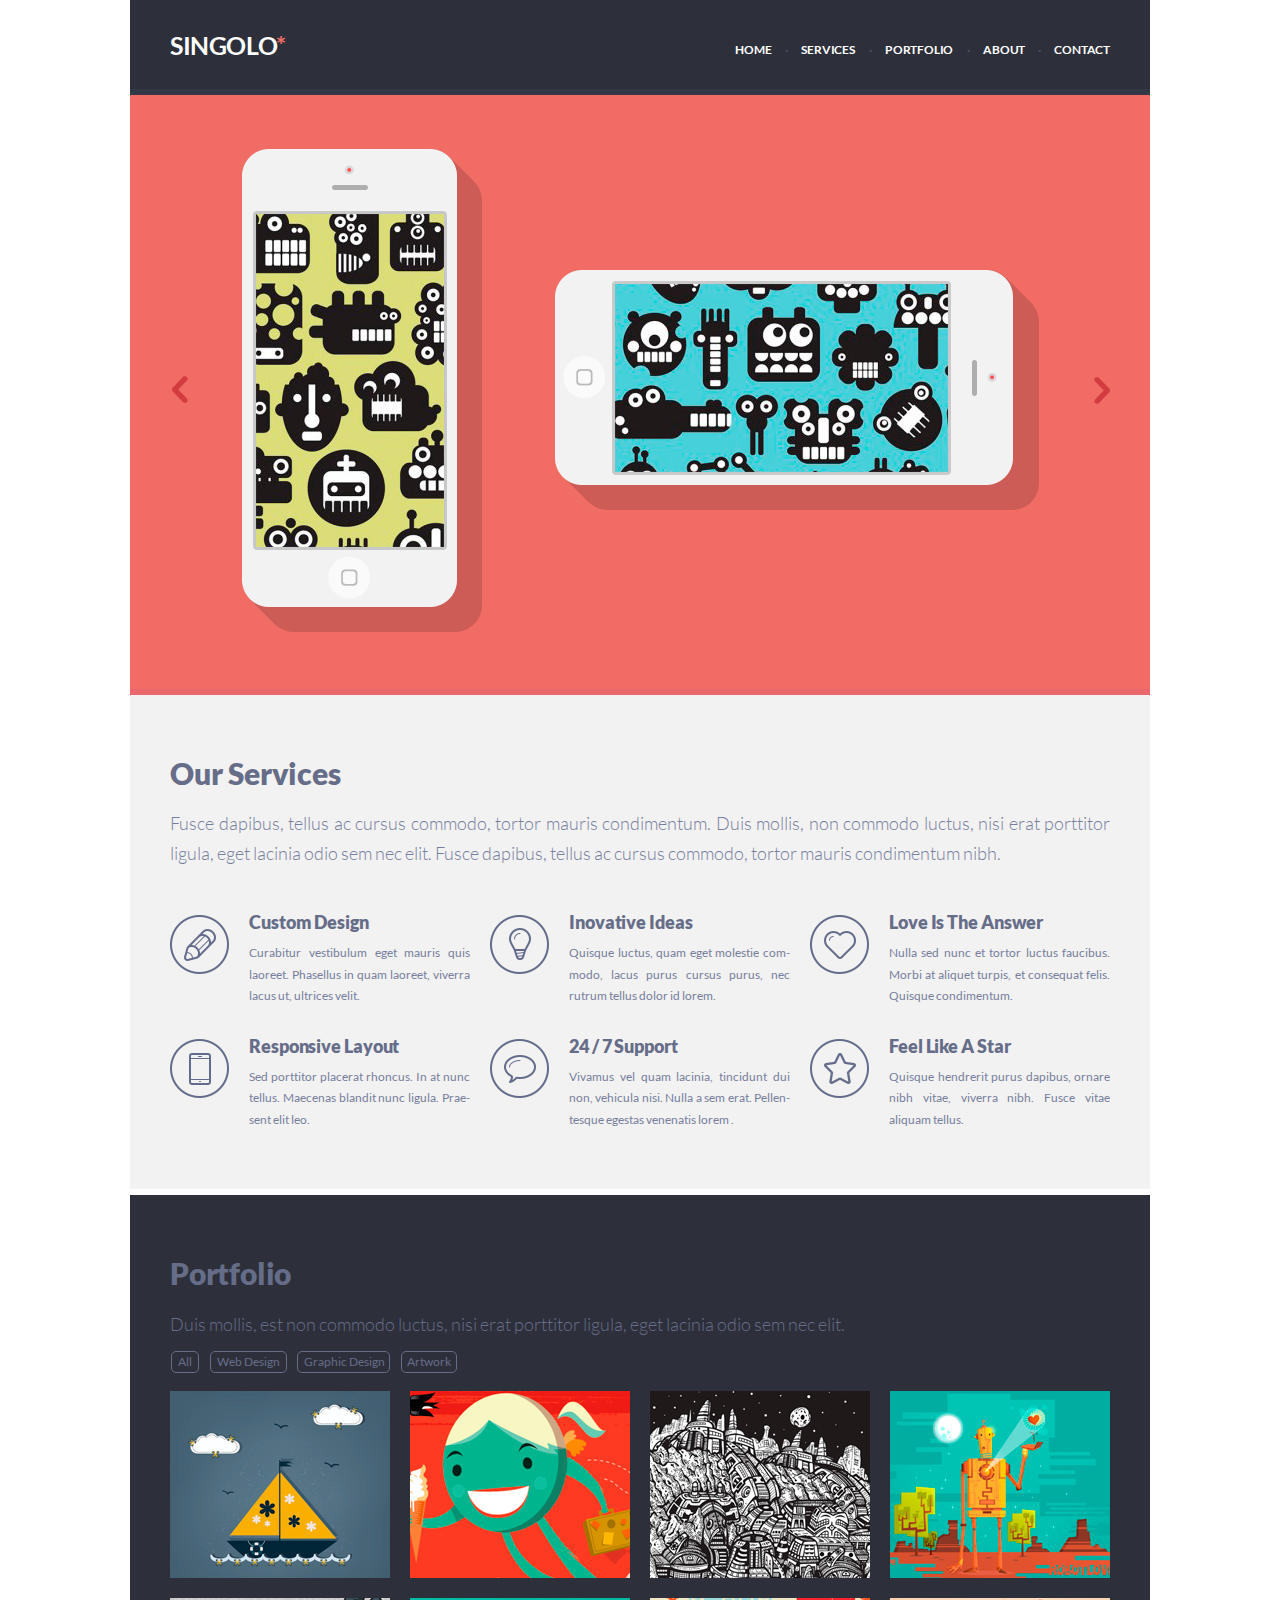
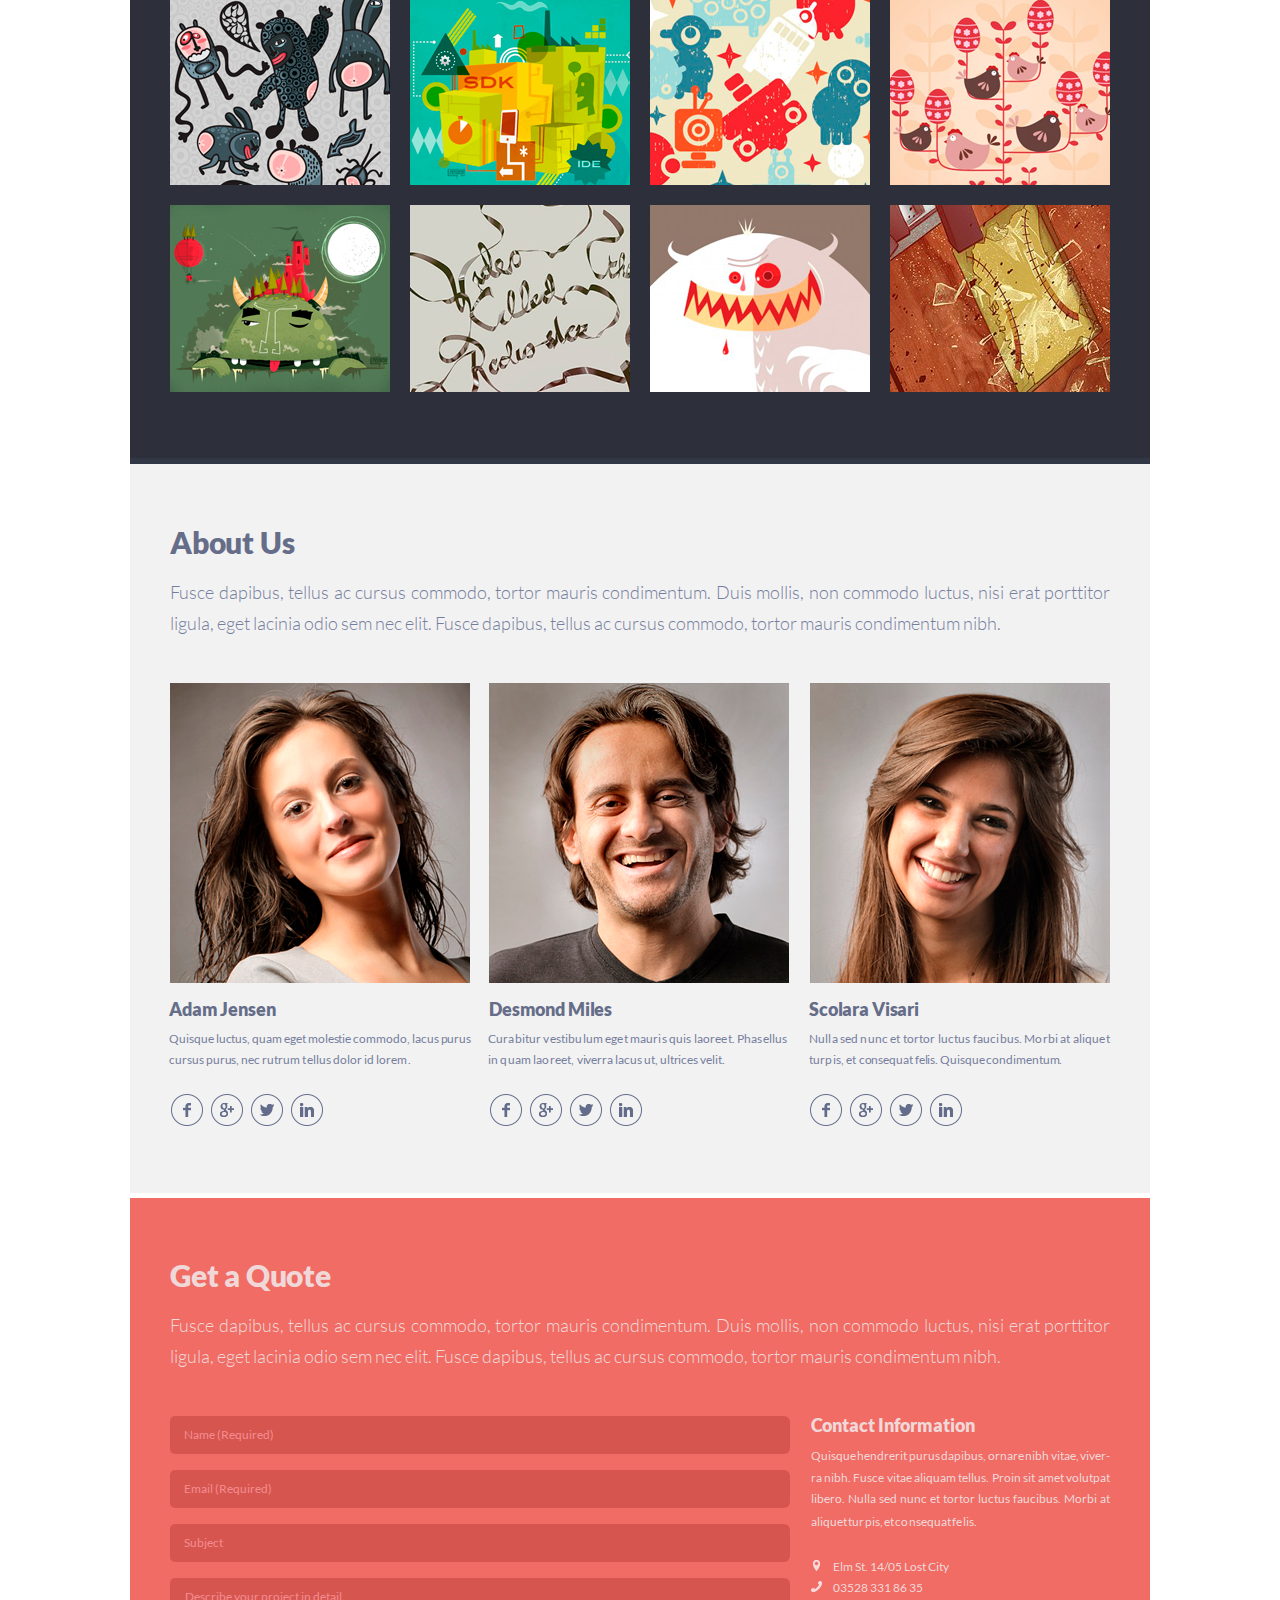
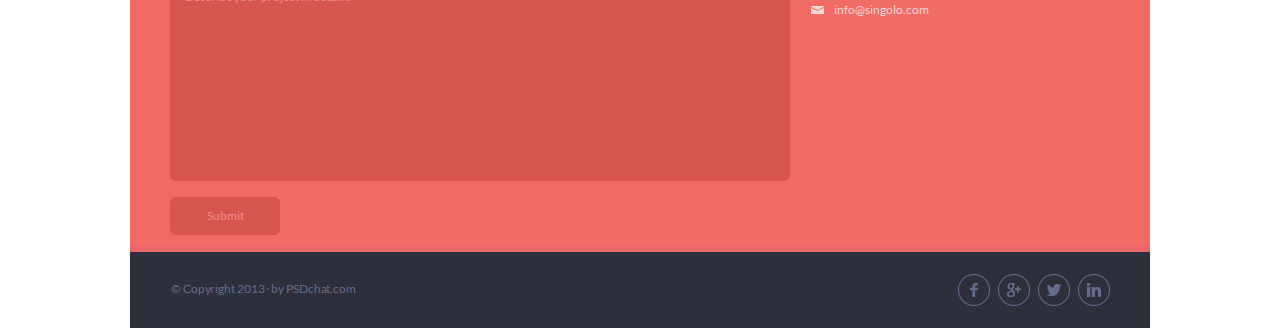
==== index.html @ 14edad46 "fix: height assue" ====
<!DOCTYPE html>
<html lang="fr">
<head>
  <meta charset="UTF-8">
  <meta name="viewport" content="width=device-width, initial-scale=1.0">
  <link rel="stylesheet" href="style.css">
  <title>Singolo</title>
</head>
<body class="container">
  <header class="header">
    <div class="header__logo">
      <h1 class="header__title">
        <a href="#" class="title-link">singolo<span class="title-red">*</span></a>
      </h1>
    </div>
    <nav class="menu header__menu">
      <ul class="menu__list">
        <li class="menu__item">
          <a href="#" class="menu__link">home</a>
        </li>
        <li class="menu__item">
          <a href="#" class="menu__link">services</a>
        </li>
        <li class="menu__item">
          <a href="#" class="menu__link">portfolio</a>
        </li>
        <li class="menu__item">
          <a href="#" class="menu__link">about</a>
        </li>
        <li class="menu__item">
          <a href="#" class="menu__link">contact</a>
        </li>
      </ul>
    </nav>
  </header>
  <div class="slider">
    <div class="slider__arrow  arrow-left">
      <img src="assets/images/arrow.png" alt="arrow" class="arrow">
    </div>
    <div class="slider__iphone">
      <div class="slider__iphone-vertical">
        <img src="assets/images/iPhoneVertical.png" class="iphone iphone-vertical" alt="iphone">
      </div>
      <div class="slider__iphone-horizontal">
        <img src="assets/images/iPhoneHorizontal.png" class="iphone iphone-horizontal" alt="iphone">
      </div>
    </div>
    <div class="slider__arrow  arrow-right">
      <img src="assets/images/arrow.png" alt="arrow" class="arrow">
    </div>  
  </div>
  <section class="services">
    <div class="services__header">
      <h2 class="service__title">our services</h2>
      <p class="service__subtitle">
        Fusce dapibus, tellus ac cursus commodo, tortor mauris condimentum. Duis mollis, non commodo luctus, nisi erat porttitor 
        ligula, eget lacinia odio sem nec elit. Fusce dapibus, tellus ac cursus commodo, tortor mauris condimentum nibh.
      </p>
    </div>
    <div class="services__list">
      <div class="services__item">
        <div class="services__image">
          <img src="assets/images/pen.png" alt="pen">
        </div>
        <div class="services__discribe">
          <h3 class="services__name">custom design</h3>
          <p class="services__text">
            Curabitur vestibulum eget mauris quis laoreet. Phasellus in quam laoreet, viverra lacus ut, ultrices velit.
          </p>  
        </div>
      </div>
      <div class="services__item">
        <div class="services__image">
          <img src="assets/images/inovative.png" alt="bulb">
        </div>
        <div class="services__discribe">
          <h3 class="services__name">inovative ideas</h3>
          <p class="services__text">
            Quisque luctus, quam eget molestie com- modo, lacus purus cursus purus, nec rutrum tellus dolor id lorem.
          </p> 
        </div> 
      </div>
      <div class="services__item">
        <div class="services__image">
          <img src="assets/images/Heart.png" alt="heart">
        </div>
        <div class="services__discribe">
          <h3 class="services__name">love is the answer</h3>
          <p class="services__text">
            Nulla sed nunc et tortor luctus faucibus. Morbi at aliquet turpis, et consequat felis. Quisque condimentum.
          </p>  
        </div>  
      </div>
      <div class="services__item">
        <div class="services__image">
          <img src="assets/images/Phone.png" alt="phone">
        </div>
        <div class="services__discribe">
          <h3 class="services__name">responsive layout</h3>
          <p class="services__text">
            Sed porttitor placerat rhoncus. In at nunc tellus. Maecenas blandit nunc ligula. Prae- sent elit leo.
          </p>  
        </div>
      </div>
      <div class="services__item">
        <div class="services__image">
          <img src="assets/images/Bubble.png" alt="bubble">
        </div>
        <div class="services__discribe">
          <h3 class="services__name">24 / 7 support</h3>
          <p class="services__text">
            Vivamus vel quam lacinia, tincidunt dui non, vehicula nisi. Nulla a sem erat. Pellen- tesque egestas venenatis lorem .
          </p>  
        </div>
      </div>
      <div class="services__item">
        <div class="services__image">
          <img src="assets/images/Star.png" alt="star">
        </div>
        <div class="services__discribe">
          <h3 class="services__name">feel like a star</h3>
          <p class="services__text">
            Quisque hendrerit purus dapibus, ornare nibh vitae, viverra nibh. Fusce vitae aliquam tellus.
          </p>  
        </div>
      </div>
    </div>  
  </section>
  <section class="portfolio">
    <div class="porfolio__header">
      <div class="portfolio__titles">
        <h2>Portfolio</h2>
        <p>
          Duis mollis, est non commodo luctus, nisi erat porttitor ligula, eget lacinia odio sem nec elit.
        </p>
      </div>
      <div class="portfolio__menu">
        <ul class="portfolio__list">
          <li class="portfolio__item">
            <a href="#" class="portfolio__link">All</a>
          </li>
          <li class="portfolio__item">
            <a href="#" class="portfolio__link">Web Design</a>
          </li>
          <li class="portfolio__item">
              <a href="#" class="portfolio__link">Graphic Design</a>
          </li>
          <li class="portfolio__item">
              <a href="#" class="portfolio__link">Artwork</a>
          </li>
        </ul>
      </div>
    </div>
    <div class="portfolio__examples">
      <div class="portfolio__image">
        <img src="assets/images/portfolio_image1.png" alt="">
      </div>
      <div class="portfolio__image">
        <img src="assets/images/portfolio_image2.png" alt="">

      </div>
      <div class="portfolio__image">
        <img src="assets/images/portfolio_image3.png" alt="">

      </div>
      <div class="portfolio__image">
        <img src="assets/images/portfolio_image4.png" alt="">

      </div>
      <div class="portfolio__image">
        <img src="assets/images/portfolio_image5.png" alt="">

      </div>
      <div class="portfolio__image">
        <img src="assets/images/portfolio_image6.png" alt="">

      </div>
      <div class="portfolio__image">
        <img src="assets/images/portfolio_image7.png" alt="">

      </div>
      <div class="portfolio__image">
        <img src="assets/images/portfolio_image8.png" alt="">

      </div>
      <div class="portfolio__image">
        <img src="assets/images/portfolio_image9.png" alt="">

      </div>
      <div class="portfolio__image">
        <img src="assets/images/portfolio_image10.png" alt="">

      </div>
      <div class="portfolio__image">
        <img src="assets/images/portfolio_image11.png" alt="">

      </div>
      <div class="portfolio__image">
        <img src="assets/images/portfolio_image12.png" alt="">
      </div>
      <div class="portfolio__image">
        <img src="assets/images/portfolio_image10.png" alt="">

      </div>
      <div class="portfolio__image">
        <img src="assets/images/portfolio_image11.png" alt="">

      </div>
      <div class="portfolio__image">
        <img src="assets/images/portfolio_image12.png" alt="">
      </div>
    </div>
  </section>
  <section class="about-us">
    <div class="about-us__header">
      <h2 class="about-us__title">About us</h2>
      <p class="about-us__subtitle">
        Fusce dapibus, tellus ac cursus commodo, tortor mauris condimentum. Duis mollis, non commodo luctus, nisi erat porttitor 
        ligula, eget lacinia odio sem nec elit. Fusce dapibus, tellus ac cursus commodo, tortor mauris condimentum nibh.
      </p>
    </div>     
    <div class="about-us__stuff">
      <div class="about-us__person">
        <div class="about-us__photo">
          <img src="assets/images/AdamJensen.png" alt="woman">
        </div>
        <div class="about-us__discribe">
          <h3>Adam Jensen</h3>
          <p>
            Quisque luctus, quam eget molestie commodo, lacus purus cursus purus, nec <span>rutrum tellus dolor id lorem.</span>
          </p>
        </div>
        <div class="about-us__social-media">
          <a href="#" class="social-media"><img src="assets/images/Facebook.png" alt="facebook"></a>
          <a href="#" class="social-media"><img src="assets/images/Google.png" alt="google"></a>
          <a href="#" class="social-media"><img src="assets/images/Twitter.png" alt="twitter"></a>
          <a href="#" class="social-media"><img src="assets/images/LinkedIn.png" alt="linkedin"></a>
        </div>
      </div>
      <div class="about-us__person">
        <div class="about-us__photo">
          <img src="assets/images/DesmondMiles.png" alt="men">
        </div>
        <div class="about-us__discribe">
          <h3>Desmond Miles</h3>
          <p>
            Curabitur vestibulum eget mauris quis laoreet. Phasellus <br>in quam laoreet, <span>viverra lacus ut, ultrices velit.</span>
          </p>
        </div>
        <div class="about-us__social-media">
          <a href="#" class="social-media"><img src="assets/images/Facebook.png" alt="facebook"></a>
          <a href="#" class="social-media"><img src="assets/images/Google.png" alt="google"></a>
          <a href="#" class="social-media"><img src="assets/images/Twitter.png" alt="twitter"></a>
          <a href="#" class="social-media"><img src="assets/images/LinkedIn.png" alt="linkedin"></a>
        </div>
      </div>
      <div class="about-us__person">
        <div class="about-us__photo">
          <img src="assets/images/ScolaraVisari.png" alt="women">
        </div>
        <div class="about-us__discribe">
          <h3>Scolara Visari</h3>
          <p>
            Nulla sed nunc et tortor luctus faucibus. Morbi at aliquet turpis, et <span>consequat felis. Quisque condimentum.</span>
          </p>
        </div>
        <div class="about-us__social-media">
          <a href="#" class="social-media"><img src="assets/images/Facebook.png" alt="facebook"></a>
          <a href="#" class="social-media"><img src="assets/images/Google.png" alt="google"></a>
          <a href="#" class="social-media"><img src="assets/images/Twitter.png" alt="twitter"></a>
          <a href="#" class="social-media"><img src="assets/images/LinkedIn.png" alt="linkedin"></a>
        </div>
      </div>
    </div>
  </section>
  <section class="get-a-quote">
    <div class="get-a-quote__titles">
      <h2>Get a Quote</h2>
      <p>
        Fusce dapibus, tellus ac cursus commodo, tortor mauris condimentum. Duis mollis, non commodo luctus, nisi erat porttitor 
        ligula, eget lacinia odio sem nec elit. Fusce dapibus, tellus ac cursus commodo, tortor mauris condimentum nibh.
      </p>
    </div>
    <div class="get-a-quote__contacts">
      <div class="get-a-quote__form">
        <form class="form">
          <input type="text" required class="input-contact" placeholder="Name (Required)">
          <input type="email" required class="input-contact" placeholder="Email (Required)">
          <input type="text" class="input-contact" placeholder="Subject">
          <textarea cols="30" rows="12" placeholder="Describe your project in detail..."></textarea>
          <input type="submit" value="Submit">
        </form>
      </div>
      <div class="get-a-quote__contact-info">
        <div class="get-a-quote__info-titles">
          <h3>Contact information</h3>
          <p>
            Quisque hendrerit purus dapibus, ornare nibh vitae, viver- ra nibh. Fusce vitae aliquam tellus. Proin sit amet volutpat libero. Nulla sed nunc et tortor luctus faucibus. Morbi at <span>aliquet turpis, et consequat felis.</span>
          </p>
        </div>
        <div class="get-a-quote__info">
          <div class="location">
            <img src="assets/images/location.png" alt="location">
            <a href="#">
              Elm St. 14/05 Lost City
            </a>
          </div>
          <div class="phone">
            <img src="assets/images/phone_contacts.png" alt="phone">
            <a href="tel:+">
              03528 331 86 35 
            </a>
          </div>
          <div class="mail">
            <img src="assets/images/mail.png" alt="mail">
            <a href="mailto:">
              info@singolo.com 
            </a>
          </div>
        </div>
      </div>
    </div>
  </section>
  <footer class="footer">
    <div class="footer__copyright">
      <p>&copy; Copyright 2013<span>·</span><span>by PSDchat.com</span></p>
    </div>
    <div class="footer__social-media">
      <a href="#" class="footer__icons"><img src="assets/images/Facebook.png" alt="facebook"></a>
      <a href="#" class="footer__icons"><img src="assets/images/Google.png" alt="google"></a>
      <a href="#" class="footer__icons"><img src="assets/images/Twitter.png" alt="twitter"></a>
      <a href="#" class="footer__icons"><img src="assets/images/LinkedIn.png" alt="linkedin"></a>
    </div>  
  </footer>
</body>
</html>
---- style.css ----
@import url("fonts.css");

* {
  margin: 0;
  padding: 0;
  box-sizing: border-box;
  font-family: 'Lato', sans-serif;
}

.container {
  margin: 0 auto;
  max-width: 1020px;
  width: 100%;
}
/*header*/
.header {
  width: 100%;
  background: #2d303a;
  padding: 0 40px 4px;
  display: flex;
  height: 95px;
  border-bottom: 6px solid #323746;
  align-items: center;
  justify-content: space-between;
}

.title-link{
  font-size: 25px;
  font-weight: bold;
  letter-spacing: -0.4px;
  line-height: 6.32px;
  text-decoration: none;
  color: #ffffff;
  text-transform: uppercase;
}

.title-red {
  color: #f06c64;
}

.header__menu {
  position: relative;
  top: 4.5px;
}

.menu__item {
  display: inline;
  list-style: none;
}

.menu__link {
  text-decoration: none;
  font-weight: bold;
  font-size: 12px;
  color: #ffffff;
  text-transform: uppercase;
  letter-spacing: -0.2px;
  margin-right: 24.3px;
}

.menu__link::after {
  content: "·";
  color: #494e62;
  position: relative;
  left: 14px;
}

.menu__link:hover {
  transition: 0.2s linear;
  color: #f06c64;
}

.menu__list li:last-child a {
  margin: 0;
}

.menu__list li:last-child a::after {
  content: "";
}
/*slider*/
.slider {
  width: 100%;
  background: #f06c64;
  padding: 0 40px 4px;
  display: flex;
  height: 600px;
  border-bottom: 6px solid #ea676b;
  align-items: center;
  justify-content: space-between;
}

.slider__iphone {
  display: flex;
  align-items: center;
  justify-content: space-between;
  width: 800px;
}

.iphone {
  position: relative;
} 

.iphone-vertical {
  left: 1.8px;
  top: 1.5px
}

.iphone-horizontal {
  right: 1.5px;
  top: 1px
}

.slider__arrow {
  position: relative;
}

.arrow {
  cursor: pointer;
  filter: brightness(0.9)
}

.arrow-right {
  top: 1.5px;
}

.arrow-left {
  transform: rotate(180deg);
  bottom: 2.5px;
  left: 1.5px;
}
/*services*/
.services {
  width: 100%;
  background: #f2f2f2;
  padding: 60px 40px 27px;
  display: flex;
  height: 500px;
  border-bottom: 6px solid #ffffff;
  flex-direction: column;
  justify-content: space-between;
}

.services__header {
  display: flex;
  flex-direction: column;
  justify-content: space-between;
  height: 105px;
}

.service__title {
  font-size: 30px;
  text-transform: capitalize;
  font-weight: 900;
  color: #666d89;
  letter-spacing: -0.2px;
  
}

.service__subtitle {
  margin-top: 17px;
  font-size: 18px;
  line-height: 30px;
  text-align: justify;
  letter-spacing: 0px;
  font-weight: 300;
  color: #767e9e;
}

.services__list {
  display: flex;
  flex-wrap: wrap;
  justify-content: space-between;
  height: 247px;
}

.services__item {
  display: flex;
  width: 300px;
  text-overflow: clip;
  overflow: hidden;
}

.services__image {
  margin-right: 20px;
}

.services__discribe {
  position: relative;
  bottom: 4px;
}

.services__name {
  text-transform: capitalize;
  font-size: 18px;
  font-weight: 900;
  color: #666d89;
  letter-spacing: -0.1px;
  margin-bottom: 9px;
}

.services__text {
  font-size: 12px;
  line-height: 21.56px;
  text-align: justify;
  letter-spacing: 0px;
  font-weight: 400;
  color: #767e9e;
}

/*portfolio section*/
.portfolio {
  height: 869px;
  width: 100%;
  background: #2d303a;
  padding: 69.5px 40px 0;
  border-bottom: 6px solid #323746;
}

.portfolio__titles {
  color:#666d89;
}

.portfolio__titles h2 {
  font-weight: 900;
  font-size: 30px;
  line-height: 17.86px;
  letter-spacing: -0.2px;
  margin-bottom: 27px;
}

.portfolio__titles p {
  text-align: justify;
  font-size: 18px;
  line-height: 30px;
  font-weight: lighter;
}

.portfolio__menu {
  margin-top: 11px;
  padding: 0 1px;
}

.portfolio__item {
  box-sizing: content-box;
  display: inline-flex;
  list-style: none;
  border: 1px solid #666d89;
  padding: 0 6px;
  border-radius: 5px;
  height: 20px;
  justify-content: center;
  align-items: center;
  margin-right: 7.5px;
}

.portfolio__item:nth-child(4)  {
  padding:0 5px;
}

.portfolio__item:nth-child(3){
  margin-right: 8px;
  padding-right: 4px;
}

.portfolio__item:nth-child(2){
  margin-right: 7.5px;
  padding-right: 6px;
}

.portfolio__link {
  text-decoration: none;
  color: #666d89;
  font-size: 12px;
  line-height: 21.56px;
}

.portfolio__link:hover {
  color: #dedede;
  transition: 0.2s linear;
}

.portfolio__item:hover {
  border:1px solid #dedede;
  transition: 0.2s linear;
  color: #dedede;
}

.portfolio__examples {
  margin-top: 18px;
  display: grid;
  grid-template-columns: 1fr 1fr 1fr 1fr;
  grid-template-rows: 1fr 1fr 1fr;
  column-gap: 20px;
  row-gap: 16.8px;
}

.portfolio__image:nth-child(n+13) {
  display: none;
}

/*about us section*/
.about-us {
  width: 100%;
  background: #f2f2f2;
  padding: 60px 40px 0;
  height: 735px;
  border-bottom: 6px solid #ffffff;

}

.about-us__header {
  display: flex;
  flex-direction: column;
  justify-content: space-between;
  height: 105px;
}

.about-us__title {
  font-size: 30px;
  text-transform: capitalize;
  font-weight: 900;
  color: #666d89;
  letter-spacing: -0.2px;
  
}

.about-us__subtitle {
  margin-top: 17px;
  font-size: 18px;
  line-height: 31px;
  text-align: justify;
  letter-spacing: 0px;
  font-weight: 300;
  color: #767e9e;
}

.about-us__stuff {
  margin-top: 53.5px;
  display: grid;
  grid-template-columns: 1fr 1fr 1fr;
  column-gap: 20px;
}

.about-us__person:nth-child(2) {
  position: relative;
  right: 1px;
}

.about-us__photo {
  margin-bottom: 12px;
}

.about-us__discribe {
  position: relative;
  right: 1px;
  margin-bottom: 74px;
}

.about-us__discribe h3 {
  font-size: 18px;
  color: #666d89;
  font-weight: 900;
  letter-spacing: -0.15px;
  text-align: justify;
  margin-bottom: 8px;
}

.about-us__discribe p {
  font-size: 12px;
  color: #767e9e;
  line-height: 21.56px;
  width: 310px;
  position: absolute;
  letter-spacing: -0.05px;

}

.about-us__person:nth-child(1) .about-us__discribe p span {
  letter-spacing: 0.05px;
}

.about-us__person:nth-child(2) .about-us__discribe p {
  letter-spacing: 0.15px;
}

.about-us__person:nth-child(2) .about-us__discribe p span {
  letter-spacing: -0.05px;
}

.about-us__person:nth-child(3) .about-us__discribe p {
  letter-spacing: 0.15px;
}

.about-us__person:nth-child(3) .about-us__discribe p span {
  letter-spacing: -0.09px;
}

.about-us__person:nth-child(2) .about-us__discribe h3 {
  position: relative;
  left: 1px;
}

.social-media  {
  position: relative;
  left: 1px;
  margin-right: 5px;
}

.about-us__person:nth-child(1) .about-us__social-media .social-media:nth-child(3),
.about-us__person:nth-child(1) .about-us__social-media .social-media:nth-child(4) {
  position: relative;
  left: 0.5px;
}

.about-us__person:nth-child(3) .about-us__social-media .social-media:nth-child(1),
.about-us__person:nth-child(3) .about-us__social-media .social-media:nth-child(2) {
  position: relative;
  left: 0px;
}

.about-us__person:nth-child(3) .about-us__social-media .social-media {
  margin-right: 4.5px;
}

.social-media:hover {
  transition: 0.2s linear;
  opacity: 0.7;
}

/*get-a-quote section*/
.get-a-quote {
  position: relative;
  bottom: 1.5px;
  height: 654.5px;
  width: 100%;
  background: #f06c64;
  padding: 59.5px 40px 0;
  border-bottom: 6px solid #ea676b;
}

.get-a-quote__titles h2 {
  font-size: 30px;
  font-weight: 900;
  color: #f0d8d9;
  letter-spacing: -0.2px;
}

.get-a-quote__titles p {
  margin-top: 17px;
  font-size: 18px;
  line-height: 31px;
  text-align: justify;
  letter-spacing: 0px;
  font-weight: 300;
  color: #f0d8d9;
}

.get-a-quote__contacts {
  display: flex;
}

.get-a-quote__form {
  margin-top: 43.5px;
}

.form {
  display: flex;
  flex-direction: column;
}

form input {
  height: 38px;
  width: 619.5px;
  border-top-right-radius: 6px;
  border-bottom-right-radius: 6px;
  border-top-left-radius: 5px;
  border-bottom-left-radius: 5px;
  border: 0;
  padding: 0 14px;
  margin-bottom: 16px;
  background: #d6564f;
  font-size: 12px;
  outline: none;
  color: #f48c8f;
}

input::-webkit-input-placeholder,
textarea::-webkit-input-placeholder { 
  color: #f48c8f; 
}

form input:nth-child(3) {
  margin-bottom: 16px;
}

form input:nth-child(5) {
  margin-bottom: 0;
  width: 110px;
  cursor: pointer;
}

form input:focus {
  transition: all 0.1s linear;
  border: 2px solid #ffffff5d;
}

form textarea:focus {
  transition: all 0.1s linear;
  border: 2px solid #ffffff5d;
}

form textarea {
  height: 203px;
  border-top-right-radius: 6px;
  border-bottom-right-radius: 6px;
  border-top-left-radius: 5px;
  border-bottom-left-radius: 5px;
  border: 0;
  resize: none;
  background: #d6564f;
  font-size: 12px;
  padding: 11px 15px;
  outline: none;
  color: #f48c8f;
  margin-bottom: 16px;
}

.get-a-quote__contact-info {
  margin-left: 21px;
  margin-top: 42px;
}

.get-a-quote__info-titles {
  margin-bottom: 24px;
}

.get-a-quote__info-titles h3 {
  font-size: 18px;
  font-weight: 900;
  color: #f0d8d9;
  letter-spacing: -0.1px;
  text-transform: capitalize;
  margin-bottom: 9px;
}

.get-a-quote__info-titles p {
  font-size: 12px;
  line-height: 21.56px;
  color: #f0d8d9;
  text-align: justify;
  word-spacing: -1px;
}

.get-a-quote__info-titles p span {
  position: relative;
  top: 1px;
  letter-spacing: 0.1px;
}

.get-a-quote__info {
  position: relative;
  left: 2.7px;
}

.get-a-quote__info a {
  font-size: 12px;
  text-decoration: none;
  color: #f0d8d9;
  margin: 0 0 8px 10px;
}

.phone {
  position: relative;
  right: 2px;
  top: 2px;
}

.phone a {
  margin: 0 0 8px 8px;
  letter-spacing: 0px;
}

.mail {
  position: relative;
  right: 2.5px;
  top: 4.5px;
}

.mail a {
  margin: 0 0 0 7px;
}

/*footer*/

.footer {
  position: relative;
  bottom: 1.5px;
  display: flex;
  justify-content: space-between;
  height: 76px;
  width: 100%;
  background: #2d303a;
  padding: 29px 41px 0;
}

.footer__copyright {
  font-size: 12px;
  color: #666d89;
  letter-spacing: -0.1px;
}

.footer__copyright span:nth-child(2){
  position: relative;
  left: 4px;
}

.footer__copyright span:nth-child(1){
  position: relative;
  left: 2px;
  bottom: 0.5px;
}

.footer__social-media {
  position: relative;
  bottom: 7.4px;
  left: 1px;
}

.footer__icons {
  margin-left: 5px;
}

.footer__icons:hover {
  transition: 0.2s linear;
  opacity: 0.7;
}
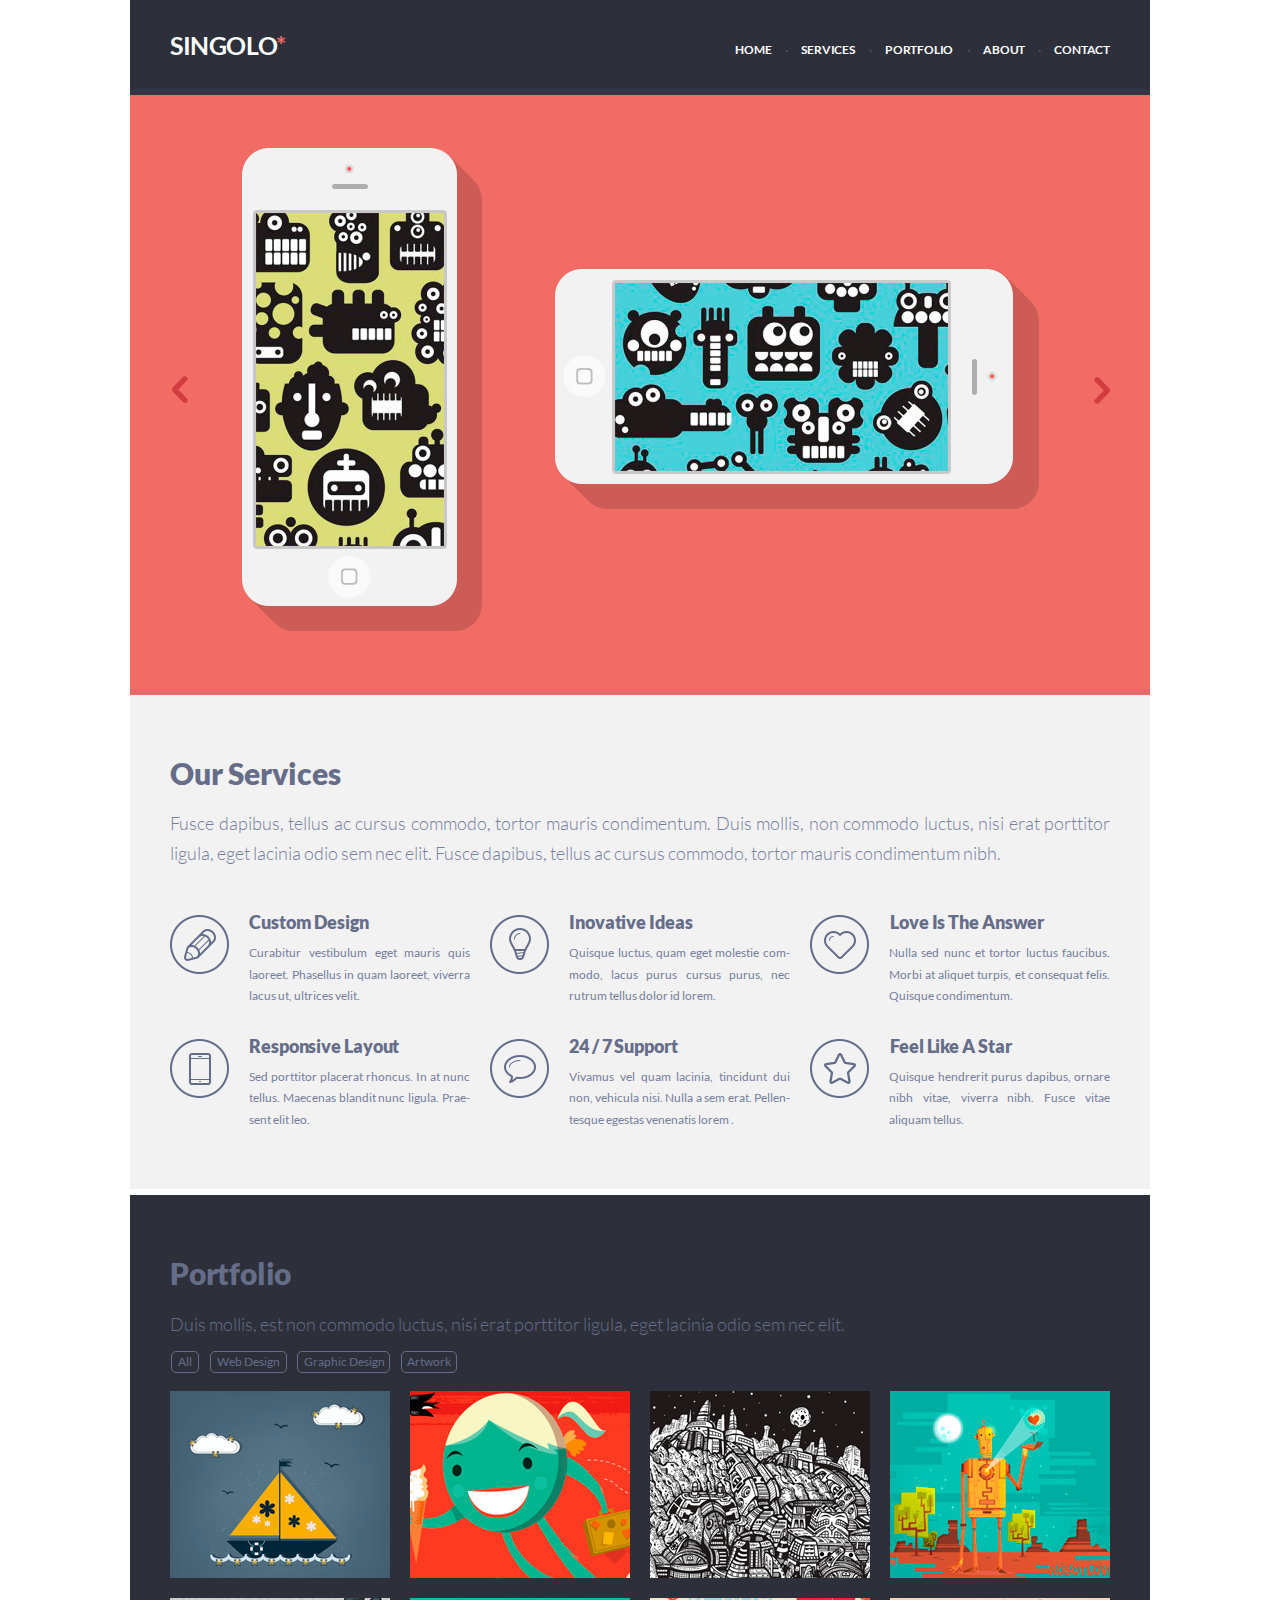
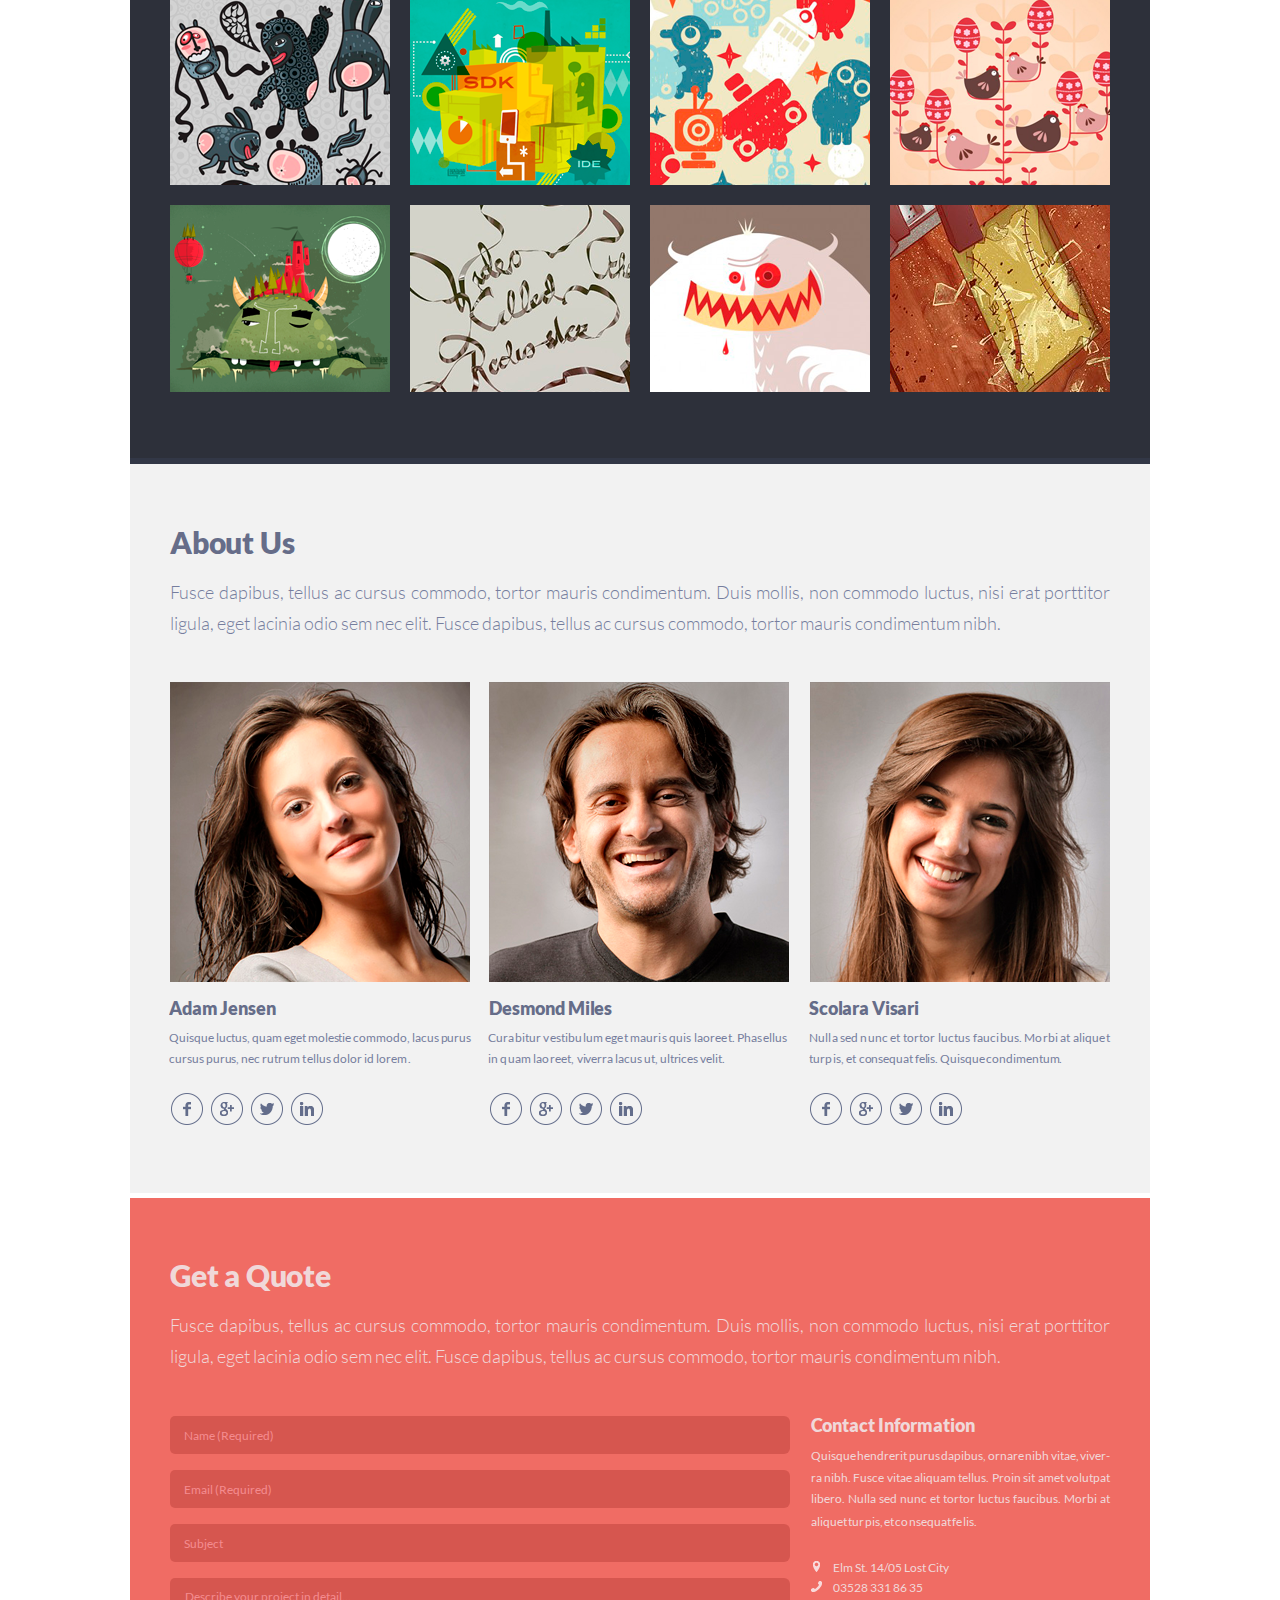
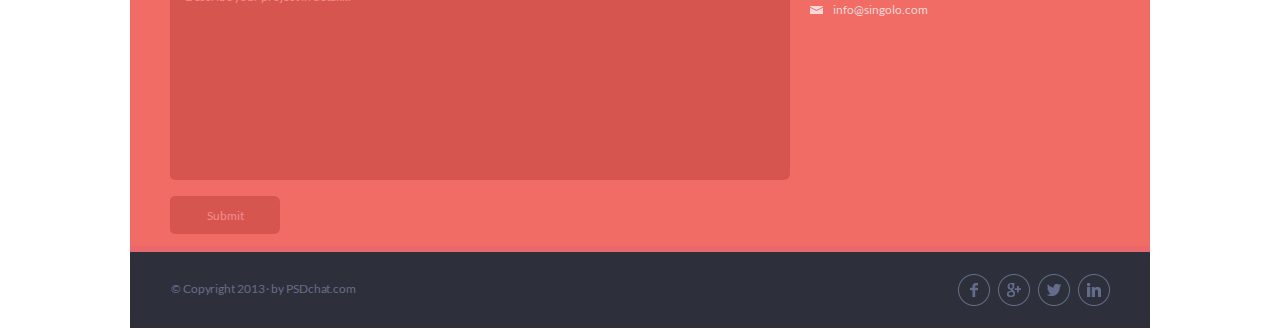
==== commit bafb0642: "feat: add ids for header links" ====
--- a/index.html
+++ b/index.html
@@ -7,7 +7,7 @@
   <title>Singolo</title>
 </head>
 <body class="container">
-  <header class="header">
+  <header class="header" id="home">
     <div class="header__logo">
       <h1 class="header__title">
         <a href="#" class="title-link">singolo<span class="title-red">*</span></a>
@@ -16,19 +16,19 @@
     <nav class="menu header__menu">
       <ul class="menu__list">
         <li class="menu__item">
-          <a href="#" class="menu__link">home</a>
-        </li>
-        <li class="menu__item">
-          <a href="#" class="menu__link">services</a>
-        </li>
-        <li class="menu__item">
-          <a href="#" class="menu__link">portfolio</a>
-        </li>
-        <li class="menu__item">
-          <a href="#" class="menu__link">about</a>
-        </li>
-        <li class="menu__item">
-          <a href="#" class="menu__link">contact</a>
+          <a href="#home" class="menu__link">home</a>
+        </li>
+        <li class="menu__item">
+          <a href="#services" class="menu__link">services</a>
+        </li>
+        <li class="menu__item">
+          <a href="#portfolio" class="menu__link">portfolio</a>
+        </li>
+        <li class="menu__item">
+          <a href="#about" class="menu__link">about</a>
+        </li>
+        <li class="menu__item">
+          <a href="#contact" class="menu__link">contact</a>
         </li>
       </ul>
     </nav>
@@ -49,7 +49,7 @@
       <img src="assets/images/arrow.png" alt="arrow" class="arrow">
     </div>  
   </div>
-  <section class="services">
+  <section class="services" id="services">
     <div class="services__header">
       <h2 class="service__title">our services</h2>
       <p class="service__subtitle">
@@ -126,7 +126,7 @@
       </div>
     </div>  
   </section>
-  <section class="portfolio">
+  <section class="portfolio" id="portfolio">
     <div class="porfolio__header">
       <div class="portfolio__titles">
         <h2>Portfolio</h2>
@@ -153,65 +153,65 @@
     </div>
     <div class="portfolio__examples">
       <div class="portfolio__image">
-        <img src="assets/images/portfolio_image1.png" alt="">
-      </div>
-      <div class="portfolio__image">
-        <img src="assets/images/portfolio_image2.png" alt="">
-
-      </div>
-      <div class="portfolio__image">
-        <img src="assets/images/portfolio_image3.png" alt="">
-
-      </div>
-      <div class="portfolio__image">
-        <img src="assets/images/portfolio_image4.png" alt="">
-
-      </div>
-      <div class="portfolio__image">
-        <img src="assets/images/portfolio_image5.png" alt="">
-
-      </div>
-      <div class="portfolio__image">
-        <img src="assets/images/portfolio_image6.png" alt="">
-
-      </div>
-      <div class="portfolio__image">
-        <img src="assets/images/portfolio_image7.png" alt="">
-
-      </div>
-      <div class="portfolio__image">
-        <img src="assets/images/portfolio_image8.png" alt="">
-
-      </div>
-      <div class="portfolio__image">
-        <img src="assets/images/portfolio_image9.png" alt="">
-
-      </div>
-      <div class="portfolio__image">
-        <img src="assets/images/portfolio_image10.png" alt="">
-
-      </div>
-      <div class="portfolio__image">
-        <img src="assets/images/portfolio_image11.png" alt="">
-
-      </div>
-      <div class="portfolio__image">
-        <img src="assets/images/portfolio_image12.png" alt="">
-      </div>
-      <div class="portfolio__image">
-        <img src="assets/images/portfolio_image10.png" alt="">
-
-      </div>
-      <div class="portfolio__image">
-        <img src="assets/images/portfolio_image11.png" alt="">
-
-      </div>
-      <div class="portfolio__image">
-        <img src="assets/images/portfolio_image12.png" alt="">
+        <img src="assets/images/portfolio_image1.png" alt="art">
+      </div>
+      <div class="portfolio__image">
+        <img src="assets/images/portfolio_image2.png" alt="art">
+
+      </div>
+      <div class="portfolio__image">
+        <img src="assets/images/portfolio_image3.png" alt="art">
+
+      </div>
+      <div class="portfolio__image">
+        <img src="assets/images/portfolio_image4.png" alt="art">
+
+      </div>
+      <div class="portfolio__image">
+        <img src="assets/images/portfolio_image5.png" alt="art">
+
+      </div>
+      <div class="portfolio__image">
+        <img src="assets/images/portfolio_image6.png" alt="art">
+
+      </div>
+      <div class="portfolio__image">
+        <img src="assets/images/portfolio_image7.png" alt="art">
+
+      </div>
+      <div class="portfolio__image">
+        <img src="assets/images/portfolio_image8.png" alt="art">
+
+      </div>
+      <div class="portfolio__image">
+        <img src="assets/images/portfolio_image9.png" alt="art">
+
+      </div>
+      <div class="portfolio__image">
+        <img src="assets/images/portfolio_image10.png" alt="art">
+
+      </div>
+      <div class="portfolio__image">
+        <img src="assets/images/portfolio_image11.png" alt="art">
+
+      </div>
+      <div class="portfolio__image">
+        <img src="assets/images/portfolio_image12.png" alt="art">
+      </div>
+      <div class="portfolio__image">
+        <img src="assets/images/portfolio_image10.png" alt="art">
+
+      </div>
+      <div class="portfolio__image">
+        <img src="assets/images/portfolio_image11.png" alt="art">
+
+      </div>
+      <div class="portfolio__image">
+        <img src="assets/images/portfolio_image12.png" alt="art">
       </div>
     </div>
   </section>
-  <section class="about-us">
+  <section class="about-us" id="about">
     <div class="about-us__header">
       <h2 class="about-us__title">About us</h2>
       <p class="about-us__subtitle">
@@ -273,7 +273,7 @@
       </div>
     </div>
   </section>
-  <section class="get-a-quote">
+  <section class="get-a-quote" id="contact">
     <div class="get-a-quote__titles">
       <h2>Get a Quote</h2>
       <p>
@@ -332,5 +332,6 @@
       <a href="#" class="footer__icons"><img src="assets/images/LinkedIn.png" alt="linkedin"></a>
     </div>  
   </footer>
+  <script src="./script.js"></script>
 </body>
 </html>--- a/style.css
+++ b/style.css
@@ -102,12 +102,12 @@
 
 .iphone-vertical {
   left: 1.8px;
-  top: 1.5px
+  top: 0.6px
 }
 
 .iphone-horizontal {
-  right: 1.5px;
-  top: 1px
+  right: 0.9px;
+  top: 0px
 }
 
 .slider__arrow {
@@ -117,6 +117,11 @@
 .arrow {
   cursor: pointer;
   filter: brightness(0.9)
+}
+
+.arrow:hover {
+  transition: all 0.2s linear;
+  opacity: 0.7;
 }
 
 .arrow-right {
@@ -144,7 +149,7 @@
   display: flex;
   flex-direction: column;
   justify-content: space-between;
-  height: 105px;
+  height: 110px;
 }
 
 .service__title {
@@ -164,6 +169,8 @@
   letter-spacing: 0px;
   font-weight: 300;
   color: #767e9e;
+  overflow: hidden;
+  text-overflow: clip;
 }
 
 .services__list {
@@ -205,8 +212,18 @@
   letter-spacing: 0px;
   font-weight: 400;
   color: #767e9e;
-}
-
+  max-width: 221px;
+  max-height: 63px;
+  overflow: hidden;
+  text-overflow: ellipsis;
+}
+
+
+.services__item:nth-child(6) .services__discribe h3,
+.services__item:nth-child(3) .services__discribe h3 {
+  position: relative;
+  left: 1px;
+}
 /*portfolio section*/
 .portfolio {
   height: 869px;
@@ -254,7 +271,7 @@
 }
 
 .portfolio__item:nth-child(4)  {
-  padding:0 5px;
+  padding:0 5px 0px;
 }
 
 .portfolio__item:nth-child(3){
@@ -335,7 +352,7 @@
 }
 
 .about-us__stuff {
-  margin-top: 53.5px;
+  margin-top: 52.5px;
   display: grid;
   grid-template-columns: 1fr 1fr 1fr;
   column-gap: 20px;
@@ -363,6 +380,10 @@
   letter-spacing: -0.15px;
   text-align: justify;
   margin-bottom: 8px;
+  overflow: hidden;
+  text-overflow: ellipsis;
+  max-width: 300px;
+  white-space: nowrap;
 }
 
 .about-us__discribe p {
@@ -372,7 +393,8 @@
   width: 310px;
   position: absolute;
   letter-spacing: -0.05px;
-
+  overflow: hidden;
+  text-overflow: ellipsis;
 }
 
 .about-us__person:nth-child(1) .about-us__discribe p span {
@@ -460,7 +482,7 @@
 }
 
 .get-a-quote__form {
-  margin-top: 43.5px;
+  margin-top: 44px;
 }
 
 .form {
@@ -510,7 +532,7 @@
 }
 
 form textarea {
-  height: 203px;
+  height: 202px;
   border-top-right-radius: 6px;
   border-bottom-right-radius: 6px;
   border-top-left-radius: 5px;
@@ -569,9 +591,15 @@
   margin: 0 0 8px 10px;
 }
 
+.location {
+  position: relative;
+  right: 0.5px;
+  top: 0.5px;
+}
+
 .phone {
   position: relative;
-  right: 2px;
+  right: 2.5px;
   top: 2px;
 }
 
@@ -582,7 +610,7 @@
 
 .mail {
   position: relative;
-  right: 2.5px;
+  right: 3px;
   top: 4.5px;
 }
 
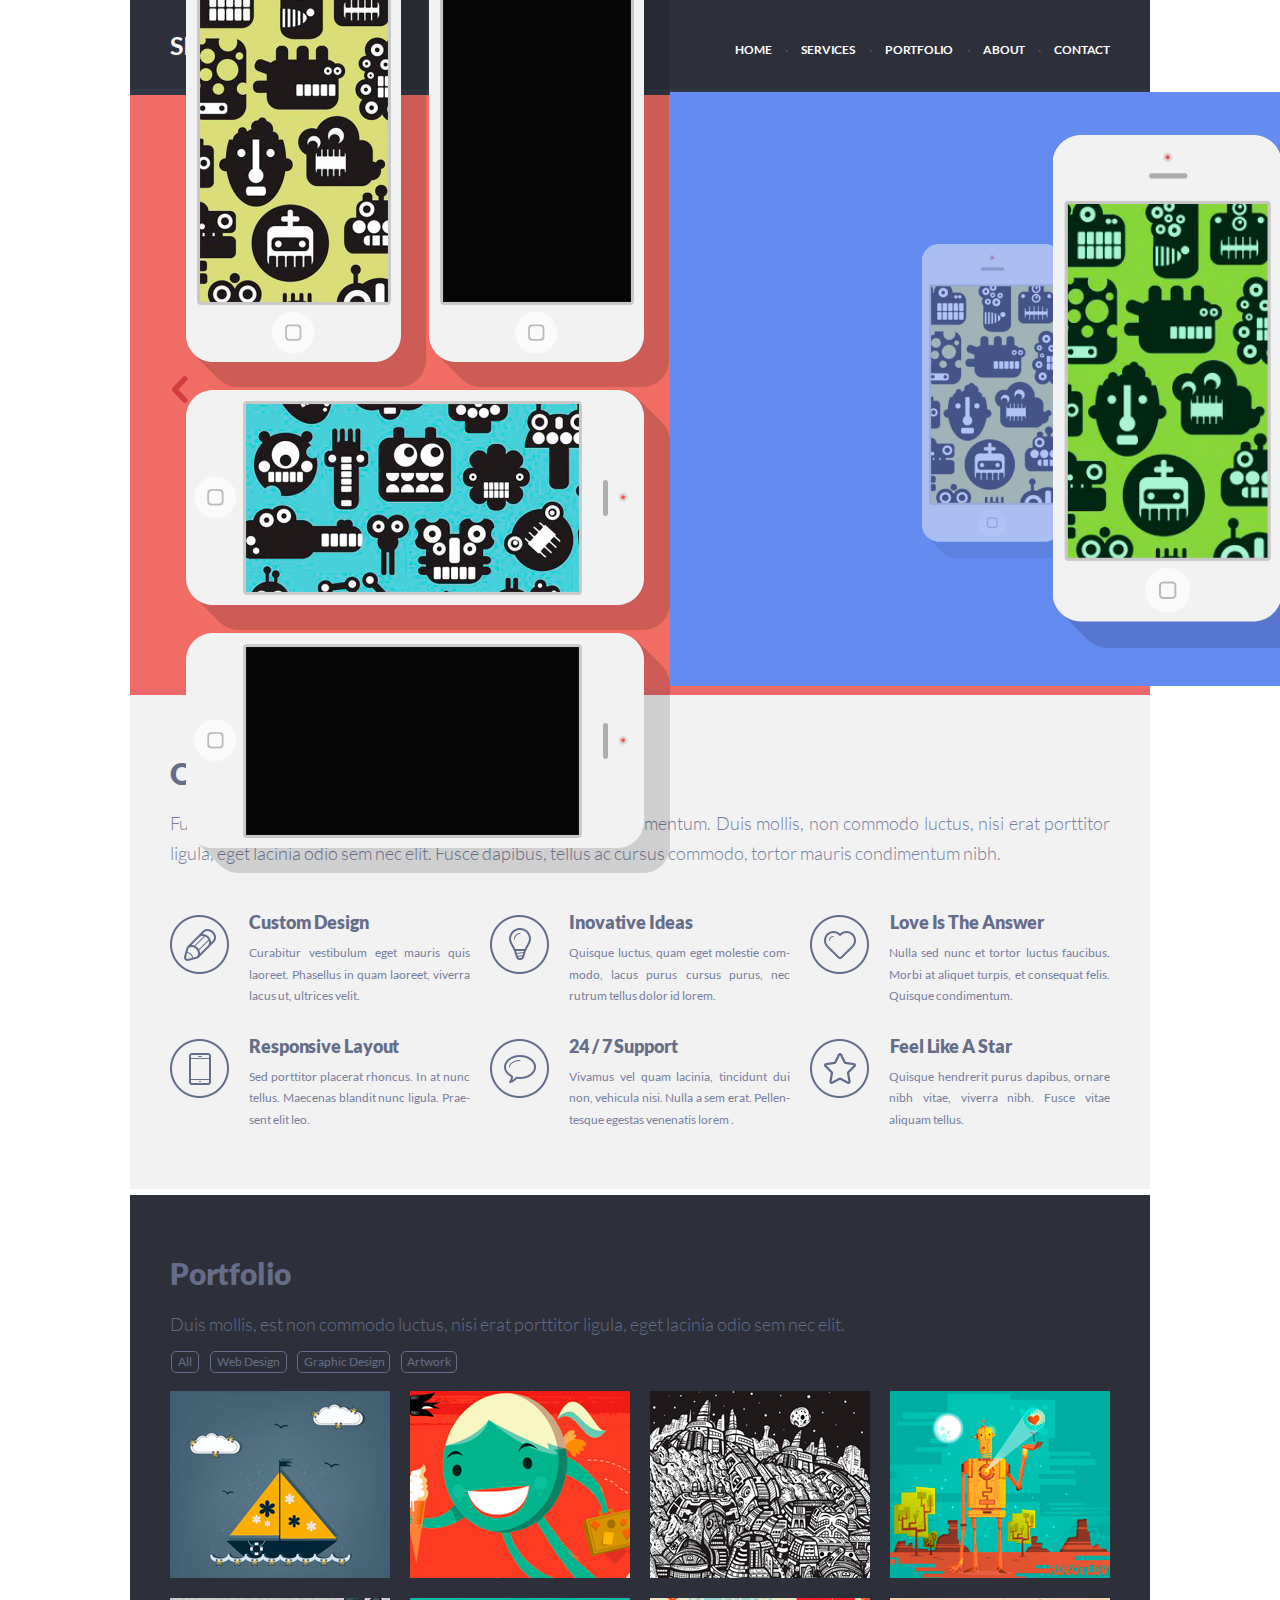
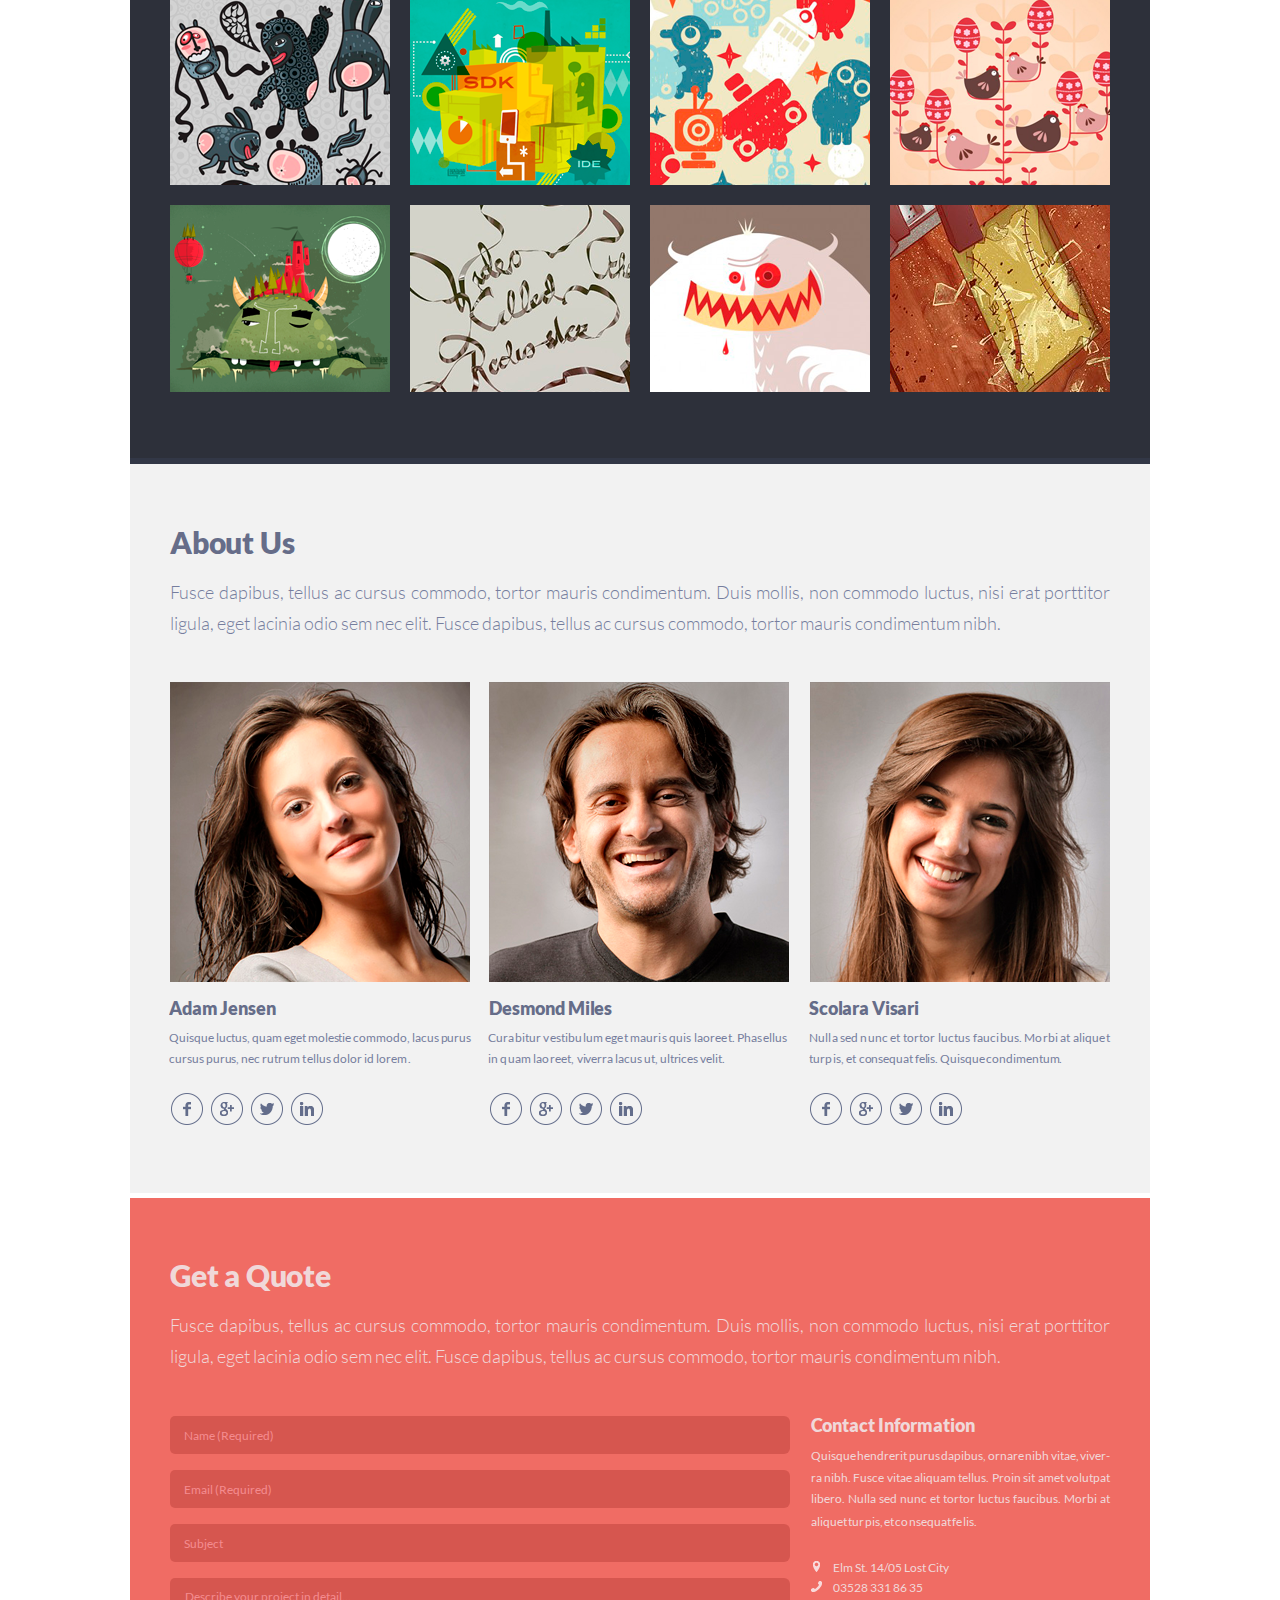
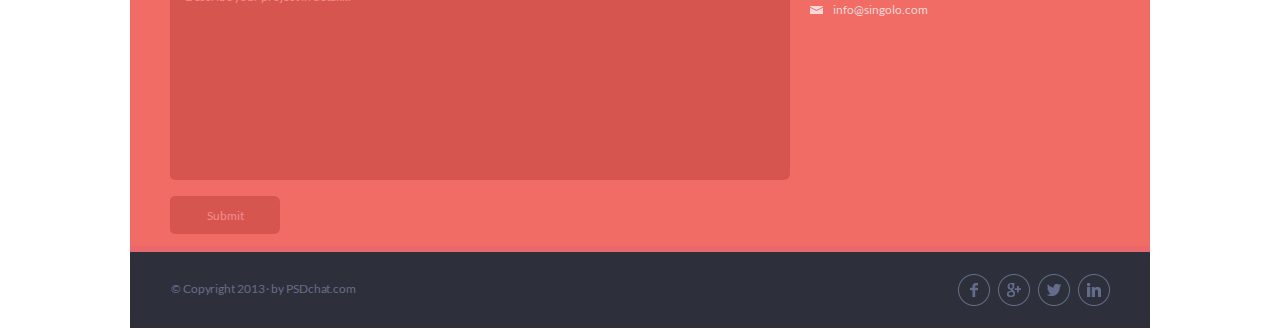
==== commit 32f7df46: "feat: fix issues" ====
--- a/index.html
+++ b/index.html
@@ -7,7 +7,7 @@
   <title>Singolo</title>
 </head>
 <body class="container">
-  <header class="header" id="home">
+  <header class="header">
     <div class="header__logo">
       <h1 class="header__title">
         <a href="#" class="title-link">singolo<span class="title-red">*</span></a>
@@ -16,7 +16,7 @@
     <nav class="menu header__menu">
       <ul class="menu__list">
         <li class="menu__item">
-          <a href="#home" class="menu__link">home</a>
+          <a href="#home" class="menu__link active">home</a>
         </li>
         <li class="menu__item">
           <a href="#services" class="menu__link">services</a>
@@ -33,17 +33,24 @@
       </ul>
     </nav>
   </header>
-  <div class="slider">
+  <div class="slider" id="home">
     <div class="slider__arrow  arrow-left">
       <img src="assets/images/arrow.png" alt="arrow" class="arrow">
     </div>
-    <div class="slider__iphone">
-      <div class="slider__iphone-vertical">
-        <img src="assets/images/iPhoneVertical.png" class="iphone iphone-vertical" alt="iphone">
-      </div>
-      <div class="slider__iphone-horizontal">
-        <img src="assets/images/iPhoneHorizontal.png" class="iphone iphone-horizontal" alt="iphone">
-      </div>
+    <div class="slider__first-slide">
+      <div class="cover-for-screen" data-orientation="0"></div>
+      <div class="slider__iphone-vertical iphone">
+        <img src="assets/images/iPhoneVertical.png" class="iphone-vertical" alt="iphone">
+        <img src="./assets/images/iPhoneVerticalLocked.png" class="iphone-disactive iphone-vertical" alt="iphone">
+      </div>
+      <div class="slider__iphone-horizontal iphone">
+        <img src="assets/images/iPhoneHorizontal.png" class="iphone-horizontal" alt="iphone">
+        <img src="assets/images/iPhoneHorizontalLocked.png" class="iphone-disactive iphone-horizontal" alt="iphone">
+      </div>
+      <div class="cover-for-screen" data-orientation="1"></div>
+    </div>
+    <div class="slider__second-slide">
+      <img src="./assets/images/second-slide.png" alt="iphone">
     </div>
     <div class="slider__arrow  arrow-right">
       <img src="assets/images/arrow.png" alt="arrow" class="arrow">
@@ -136,8 +143,8 @@
       </div>
       <div class="portfolio__menu">
         <ul class="portfolio__list">
-          <li class="portfolio__item">
-            <a href="#" class="portfolio__link">All</a>
+          <li class="portfolio__item portfolio-active">
+            <a href="#" class="portfolio__link portfolio-active">All</a>
           </li>
           <li class="portfolio__item">
             <a href="#" class="portfolio__link">Web Design</a>
@@ -197,18 +204,6 @@
       </div>
       <div class="portfolio__image">
         <img src="assets/images/portfolio_image12.png" alt="art">
-      </div>
-      <div class="portfolio__image">
-        <img src="assets/images/portfolio_image10.png" alt="art">
-
-      </div>
-      <div class="portfolio__image">
-        <img src="assets/images/portfolio_image11.png" alt="art">
-
-      </div>
-      <div class="portfolio__image">
-        <img src="assets/images/portfolio_image12.png" alt="art">
-      </div>
     </div>
   </section>
   <section class="about-us" id="about">
@@ -284,10 +279,10 @@
     <div class="get-a-quote__contacts">
       <div class="get-a-quote__form">
         <form class="form">
-          <input type="text" required class="input-contact" placeholder="Name (Required)">
-          <input type="email" required class="input-contact" placeholder="Email (Required)">
-          <input type="text" class="input-contact" placeholder="Subject">
-          <textarea cols="30" rows="12" placeholder="Describe your project in detail..."></textarea>
+          <input type="text" required class="input-contact" placeholder="Name (Required)" maxlength="20">
+          <input type="email" required class="input-contact" placeholder="Email (Required)" maxlength="30">
+          <input type="text" class="input-contact" placeholder="Subject" maxlength="20">
+          <textarea cols="30" rows="12" placeholder="Describe your project in detail..." maxlength="100"></textarea>
           <input type="submit" value="Submit">
         </form>
       </div>
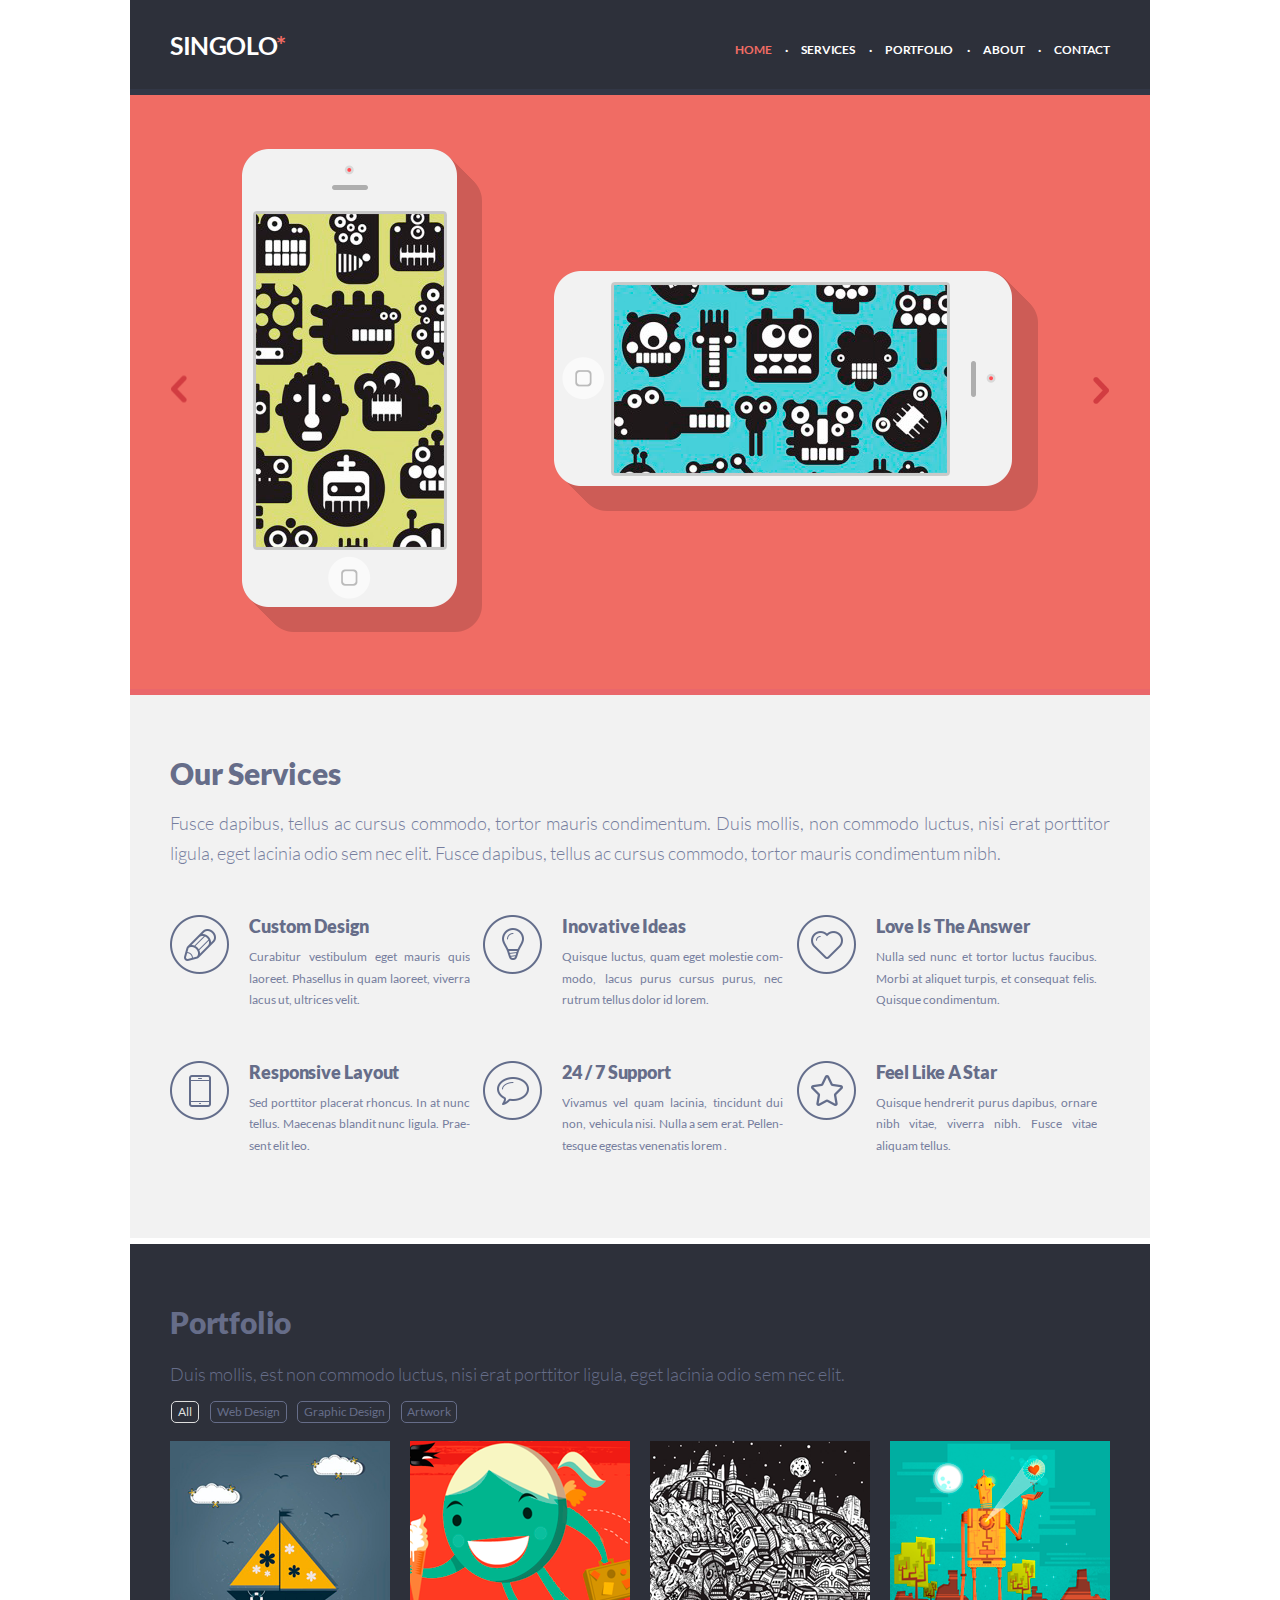
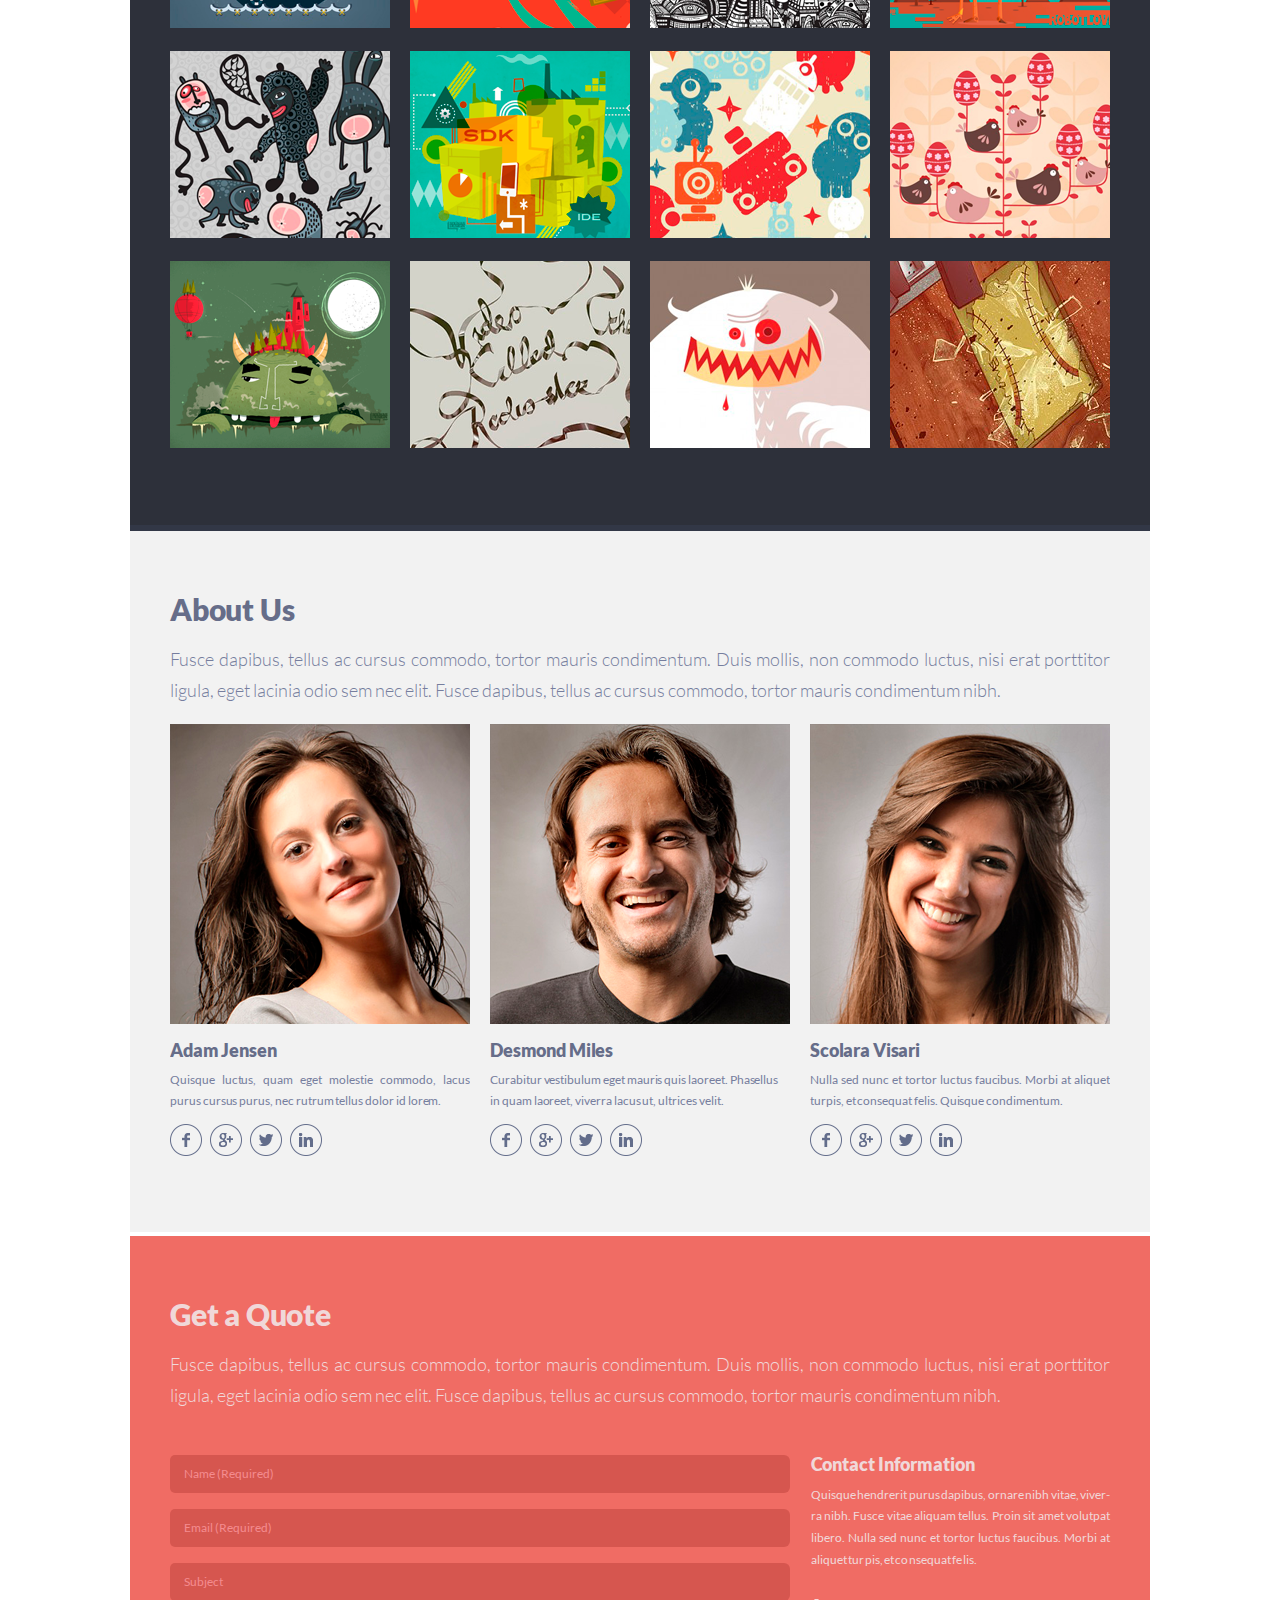
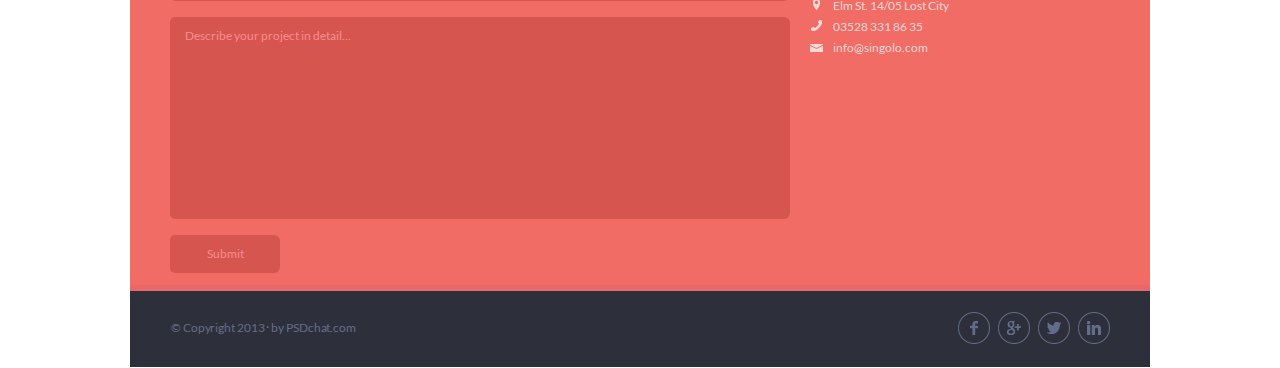
==== commit 3ec0363d: "feat: add responsive layout for some sections" ====
--- a/index.html
+++ b/index.html
@@ -13,8 +13,17 @@
         <a href="#" class="title-link">singolo<span class="title-red">*</span></a>
       </h1>
     </div>
+    <div class="burger__menu">
+      <span class="burger__line"></span>
+    </div>
     <nav class="menu header__menu">
-      <ul class="menu__list">
+      
+      <ul class="menu__list menu__list-disactive">
+        <div class="burger__logo">
+          <h1 class="burger__title">
+            <a href="#" class="title-link">singolo<span class="title-red">*</span></a>
+          </h1>
+        </div>
         <li class="menu__item">
           <a href="#home" class="menu__link active">home</a>
         </li>
@@ -38,7 +47,6 @@
       <img src="assets/images/arrow.png" alt="arrow" class="arrow">
     </div>
     <div class="slider__first-slide">
-      <div class="cover-for-screen" data-orientation="0"></div>
       <div class="slider__iphone-vertical iphone">
         <img src="assets/images/iPhoneVertical.png" class="iphone-vertical" alt="iphone">
         <img src="./assets/images/iPhoneVerticalLocked.png" class="iphone-disactive iphone-vertical" alt="iphone">
@@ -47,7 +55,6 @@
         <img src="assets/images/iPhoneHorizontal.png" class="iphone-horizontal" alt="iphone">
         <img src="assets/images/iPhoneHorizontalLocked.png" class="iphone-disactive iphone-horizontal" alt="iphone">
       </div>
-      <div class="cover-for-screen" data-orientation="1"></div>
     </div>
     <div class="slider__second-slide">
       <img src="./assets/images/second-slide.png" alt="iphone">
--- a/style.css
+++ b/style.css
@@ -14,6 +14,9 @@
 }
 /*header*/
 .header {
+  position: sticky;
+  top:0;
+  z-index: 3;
   width: 100%;
   background: #2d303a;
   padding: 0 40px 4px;
@@ -60,7 +63,7 @@
 
 .menu__link::after {
   content: "·";
-  color: #494e62;
+  color: #ffffff;
   position: relative;
   left: 14px;
 }
@@ -77,41 +80,78 @@
 .menu__list li:last-child a::after {
   content: "";
 }
+
+.active {
+  color: #f06c64;
+}
+
+.burger__menu {
+  display: none;
+  width: 25px;
+  height: 20px;
+}
+
+.burger__logo {
+  display: none;
+}
 /*slider*/
 .slider {
   width: 100%;
-  background: #f06c64;
-  padding: 0 40px 4px;
-  display: flex;
-  height: 600px;
+  background: #ffffff;
+  display: flex;
   border-bottom: 6px solid #ea676b;
   align-items: center;
   justify-content: space-between;
-}
-
-.slider__iphone {
-  display: flex;
+  position: relative;
+  overflow: hidden;
+}
+
+.slider__second-slide {
+  width: 100%;
+  display: flex;
+  justify-content: center;
+  transition: transform 0.2s ease-in-out;
+}
+
+.slider__second-slide img {
+  max-width: 100%;
+  width: 100%;
+  height: auto;
+}
+
+.slider__first-slide {
+  background: #f06c64;
+  display: flex;
+  width: 100%;
+  height: 100%;
+  position: absolute;
+  left: 0;
+  top: 0;
+  justify-content: space-between;
   align-items: center;
-  justify-content: space-between;
-  width: 800px;
-}
-
-.iphone {
-  position: relative;
-} 
-
-.iphone-vertical {
-  left: 1.8px;
-  top: 0.6px
-}
-
-.iphone-horizontal {
-  right: 0.9px;
-  top: 0px
+  padding: 0 11%;
+  transition: transform 0.2s ease-in-out;
+}
+
+.slider__iphone-vertical {
+  margin-right: 7%;
+}
+
+.slider__first-slide img {
+  max-width: 100%;
+  width: 100%;
+  height: auto;
+}
+
+.iphone-disactive {
+  display: none;
 }
 
 .slider__arrow {
-  position: relative;
+  position: absolute;
+  z-index: 2;
+  top: 50%;
+  transform: translateY(-50%);
 }
 
 .arrow {
@@ -125,21 +165,20 @@
 }
 
 .arrow-right {
-  top: 1.5px;
+  right: 4%;
 }
 
 .arrow-left {
-  transform: rotate(180deg);
-  bottom: 2.5px;
-  left: 1.5px;
-}
+  left: 4%;
+  transform:  rotate(180deg) translateY(65%);
+}
+
 /*services*/
 .services {
   width: 100%;
   background: #f2f2f2;
-  padding: 60px 40px 27px;
-  display: flex;
-  height: 500px;
+  padding: 60px 40px 52px;
+  display: flex;
   border-bottom: 6px solid #ffffff;
   flex-direction: column;
   justify-content: space-between;
@@ -149,7 +188,6 @@
   display: flex;
   flex-direction: column;
   justify-content: space-between;
-  height: 110px;
 }
 
 .service__title {
@@ -158,7 +196,6 @@
   font-weight: 900;
   color: #666d89;
   letter-spacing: -0.2px;
-  
 }
 
 .service__subtitle {
@@ -174,26 +211,26 @@
 }
 
 .services__list {
-  display: flex;
-  flex-wrap: wrap;
-  justify-content: space-between;
-  height: 247px;
+  display: grid;
+  grid-template-areas: 
+  "a a a"
+  "a a a"
+  ;
+  padding: 5% 0 0 0;
+  row-gap: 20px;
 }
 
 .services__item {
   display: flex;
-  width: 300px;
+  max-width: 300px;
+  width: 100%;
   text-overflow: clip;
   overflow: hidden;
+  margin-bottom: 30px;
 }
 
 .services__image {
   margin-right: 20px;
-}
-
-.services__discribe {
-  position: relative;
-  bottom: 4px;
 }
 
 .services__name {
@@ -212,21 +249,12 @@
   letter-spacing: 0px;
   font-weight: 400;
   color: #767e9e;
-  max-width: 221px;
-  max-height: 63px;
   overflow: hidden;
   text-overflow: ellipsis;
 }
 
-
-.services__item:nth-child(6) .services__discribe h3,
-.services__item:nth-child(3) .services__discribe h3 {
-  position: relative;
-  left: 1px;
-}
 /*portfolio section*/
 .portfolio {
-  height: 869px;
   width: 100%;
   background: #2d303a;
   padding: 69.5px 40px 0;
@@ -291,6 +319,11 @@
   line-height: 21.56px;
 }
 
+.portfolio-active {
+  color: #dedede;
+  border-color: #dedede;
+}
+
 .portfolio__link:hover {
   color: #dedede;
   transition: 0.2s linear;
@@ -308,19 +341,37 @@
   grid-template-columns: 1fr 1fr 1fr 1fr;
   grid-template-rows: 1fr 1fr 1fr;
   column-gap: 20px;
-  row-gap: 16.8px;
+  row-gap: 20px;
+  margin-bottom: 74px;
+}
+
+.portfolio__image {
+  cursor: pointer;
 }
 
 .portfolio__image:nth-child(n+13) {
   display: none;
 }
 
+.portfolio__image-border {
+  border: 5px solid #F06C64;
+  width: 220px;
+  height: 187px;
+  transition: border 0.2s linear;
+}
+
+.portfolio__image-noborder {
+  border: 0px solid #F06C64;
+  transition: border 0.2s linear;
+  width: 220px;
+  height: 187px;
+}
+
 /*about us section*/
 .about-us {
   width: 100%;
   background: #f2f2f2;
-  padding: 60px 40px 0;
-  height: 735px;
+  padding: 60px 40px 73px;
   border-bottom: 6px solid #ffffff;
 
 }
@@ -352,25 +403,27 @@
 }
 
 .about-us__stuff {
-  margin-top: 52.5px;
+  margin-top: 28px;
   display: grid;
   grid-template-columns: 1fr 1fr 1fr;
   column-gap: 20px;
-}
-
-.about-us__person:nth-child(2) {
-  position: relative;
-  right: 1px;
-}
-
-.about-us__photo {
+  width: 100%;
+}
+
+.about-us__person {
+  max-width: 1020px;
+  width: 100%;
+}
+
+.about-us__photo img {
+  max-width: 300px;
+  width:100%;
+  height: auto;
   margin-bottom: 12px;
 }
 
 .about-us__discribe {
-  position: relative;
-  right: 1px;
-  margin-bottom: 74px;
+  margin-bottom: 12px;
 }
 
 .about-us__discribe h3 {
@@ -382,7 +435,6 @@
   margin-bottom: 8px;
   overflow: hidden;
   text-overflow: ellipsis;
-  max-width: 300px;
   white-space: nowrap;
 }
 
@@ -390,58 +442,14 @@
   font-size: 12px;
   color: #767e9e;
   line-height: 21.56px;
-  width: 310px;
-  position: absolute;
   letter-spacing: -0.05px;
   overflow: hidden;
   text-overflow: ellipsis;
-}
-
-.about-us__person:nth-child(1) .about-us__discribe p span {
-  letter-spacing: 0.05px;
-}
-
-.about-us__person:nth-child(2) .about-us__discribe p {
-  letter-spacing: 0.15px;
-}
-
-.about-us__person:nth-child(2) .about-us__discribe p span {
-  letter-spacing: -0.05px;
-}
-
-.about-us__person:nth-child(3) .about-us__discribe p {
-  letter-spacing: 0.15px;
-}
-
-.about-us__person:nth-child(3) .about-us__discribe p span {
-  letter-spacing: -0.09px;
-}
-
-.about-us__person:nth-child(2) .about-us__discribe h3 {
-  position: relative;
-  left: 1px;
+  text-align: justify;
 }
 
 .social-media  {
-  position: relative;
-  left: 1px;
   margin-right: 5px;
-}
-
-.about-us__person:nth-child(1) .about-us__social-media .social-media:nth-child(3),
-.about-us__person:nth-child(1) .about-us__social-media .social-media:nth-child(4) {
-  position: relative;
-  left: 0.5px;
-}
-
-.about-us__person:nth-child(3) .about-us__social-media .social-media:nth-child(1),
-.about-us__person:nth-child(3) .about-us__social-media .social-media:nth-child(2) {
-  position: relative;
-  left: 0px;
-}
-
-.about-us__person:nth-child(3) .about-us__social-media .social-media {
-  margin-right: 4.5px;
 }
 
 .social-media:hover {
@@ -661,4 +669,352 @@
 .footer__icons:hover {
   transition: 0.2s linear;
   opacity: 0.7;
+}
+
+.modal-window__overlay {
+  position: fixed;
+  display: flex;
+  justify-content: center;
+  align-items: center;
+  top: 0;
+  left: 0;
+  width: 100%;
+  height: 100vh;
+  background: rgba(102, 102, 102, 0.74);
+  z-index: 10;
+  animation: appear 0.2s ease-in;
+}
+
+.modal-window {
+  display: flex;
+  flex-direction: column;
+  font-size: 24px;
+  line-height: 24px;
+  font-weight: bold;
+  padding: 10px 10px;
+  max-height: 500px;
+  width: 500px;
+  background: rgb(255, 226, 226);
+  border-radius: 20px;
+  position: relative;
+  animation: pop 0.3s ease-out;
+}
+
+.modal-window div {
+  background: rgba(252, 197, 197, 0.74);
+  padding: 5px 10px;
+  border-radius: 20px;
+  margin-bottom: 10px;
+  overflow: hidden;
+  word-wrap: break-word;
+}
+
+.modal-btn {
+  background: rgb(255, 226, 226);
+}
+
+.modal-discribe {
+  min-height: 250px;
+}
+
+.modal-window>button {
+  outline: none;
+  cursor: pointer;
+  font-weight: bold;
+  width: 50px;
+  height: 30px;
+  border: 0;
+  border-radius: 20px;
+  background: rgba(255, 126, 126, 0.74);
+  align-self: flex-end;
+}
+
+.modal-window>button:hover {
+  transition: background 0.2s linear;
+  background: rgba(255, 126, 126, 1);
+}
+
+@keyframes appear {
+  from{
+    opacity: 0%;
+  }
+  to{
+    opacity: 100%;
+  }
+}
+
+@keyframes pop {
+  from {
+    transform: scale(0);
+  }
+  to {
+    transform: scale(1);
+  }
+}
+
+@media screen and (max-width: 1020px) {
+  
+
+  .services__list {
+    display: grid;
+    grid-template-areas: 
+    "a a"
+    "a a"
+    "a a"
+    ;
+    padding: 28px 0 0 0;
+    row-gap: 53px;
+  }
+
+  .services__item {
+    margin-bottom: 39px;
+  }
+  
+  .portfolio__examples {
+    grid-template-columns: 1fr 1fr 1fr;
+    grid-template-rows: 1fr 1fr 1fr 1fr;
+    column-gap: 19.65px;
+    row-gap: 19.65px;
+    margin-bottom: 73px;
+    margin-top: 28px;
+
+  }
+
+  .portfolio__image-border {
+    border: 5px solid #F06C64;
+    width: 216.19px;
+    height: 183.76px;
+    transition: border 0.2s linear;
+  }
+  
+  .portfolio__image-noborder {
+    border: 0px solid #F06C64;
+    transition: border 0.2s linear;
+    width: 216.19px;
+    height: 183.76px;
+  }
+
+  .about-us__stuff {
+    margin-top: 52.5px;
+    display: grid;
+    grid-template-columns: 1fr 1fr 1fr;
+    column-gap: 15px;
+  }
+}
+
+@media screen and (max-width: 768px) {
+  .header {
+    padding: 0 25px;
+    height: 71px;
+    border: 0;
+  }
+  
+  .header__logo {
+    width: 92px;
+    height: 24px;
+    display: flex;
+    align-items: flex-end;
+  }
+  
+  .menu__list {
+    height: 100vh;
+    width: 74%;
+    background: #2d303a;
+    position: fixed;
+    display: flex;
+    left: 0;
+    top: 0;
+    flex-direction: column;
+    padding-left: 71px;
+    padding: 28.5% 0 0 25.5%;
+    animation: disappear-left 0.2s ease-in-out;
+  }
+
+  .burger__logo {
+    display: block;
+    position: absolute;
+    top: 20px;
+  }
+
+  .menu__list-active {
+    animation: appear-left 0.2s ease-in-out;
+  }
+
+  .menu__list-disactive {
+    display: none;
+  }
+
+  .menu__item {
+    margin: 0 0 27px 0;
+  }
+
+  .menu__link {
+    font-size: 24px;
+    line-height: 29px;
+  }
+
+  .menu__link::after {
+    display: none;
+  }
+
+  .header__title {
+    line-height: 24px;
+  }
+
+  .title-link {
+    font-size: 19.69px;
+    line-height: 24px;
+  }
+
+  .burger__menu {
+    display: flex;
+    order: -1;
+    flex-direction: column;
+    justify-content: center;
+    position: relative;
+    transform: rotate(0);
+    transition: transform 0.2s ease-in-out;
+    z-index: 2;
+  }
+
+  .burger__line {
+    display: block;
+    width: 100%;
+    height: 2.4px;
+    background: #ffffff;
+    border-radius: 5px;
+  }
+
+  .burger__line::after {
+    content: "";
+    display: block;
+    width: 100%;
+    height: 2.4px;
+    background: #ffffff;
+    position: absolute;
+    bottom: 0;
+    border-radius: 5px;
+  }
+
+  .burger__line::before {
+    content: "";
+    display: block;
+    width: 100%;
+    height: 2.4px;
+    background: #ffffff;
+    position: absolute;
+    top: 0;
+    border-radius: 5px;
+  }
+
+  .burger__active {
+    transition: transform 0.2s ease-in-out;
+    transform: rotate(90deg);
+  }
+
+  .services__list {
+    display: grid;
+    grid-template-areas: 
+    "a"
+    "a"
+    "a"
+    "a"
+    "a"
+    "a"
+    ;
+    padding: 25px 0 0 0;
+    row-gap: 0;
+    column-gap: 53px;
+  }
+
+  .services__item {
+    margin-bottom: 15px;
+  }
+
+  .portfolio {
+    padding: 69.5px 30px 0;
+  }
+
+  .portfolio__examples {
+    grid-template-columns: 1fr 1fr;
+    grid-template-rows: 1fr 1fr 1fr 1fr;
+    column-gap: 13px;
+    row-gap: 14px;
+    margin-bottom: 42px;
+    margin-top: 25px;
+  }
+
+  .portfolio__image-border {
+    border: 5px solid #F06C64;
+    max-width: 151px;
+    width: 100%;
+    max-height: 127px;
+    transition: border 0.2s linear;
+  }
+  
+  .portfolio__image-noborder {
+    border: 0px solid #F06C64;
+    transition: border 0.2s linear;
+    max-width: 151px;
+    width: 100%;
+    max-height: 127px;
+  }
+
+  .about-us {
+    height: auto;
+  }
+
+  .about-us__stuff {
+    margin-top: 28px;
+    display: grid;
+    grid-template-columns: 1fr;
+    column-gap: 20px;
+    width: 100%;
+  }
+
+  .about-us__discribe {
+    margin-bottom: 5px;
+  }
+}
+
+@media screen and (max-width: 375px) {
+  .services__list {
+    padding: 25px 0 0 0;
+  }
+}
+
+@keyframes appear-left {
+  from {
+    transform: translateX(-100%);
+  }
+  to {
+    transform: translateX(0);
+  }
+}
+
+@keyframes appear-right {
+  from {
+    transform: translateX(100%);
+  }
+  to {
+    transform: translateX(0);
+  }
+}
+
+@keyframes disappear-left {
+  from {
+    transform: translateX(0);
+  }
+  to {
+    transform: translateX(-100%);
+  }
+}
+
+@keyframes disappear-right {
+  from {
+    transform: translateX(0);
+  }
+  to {
+    transform: translateX(100%);
+  }
 }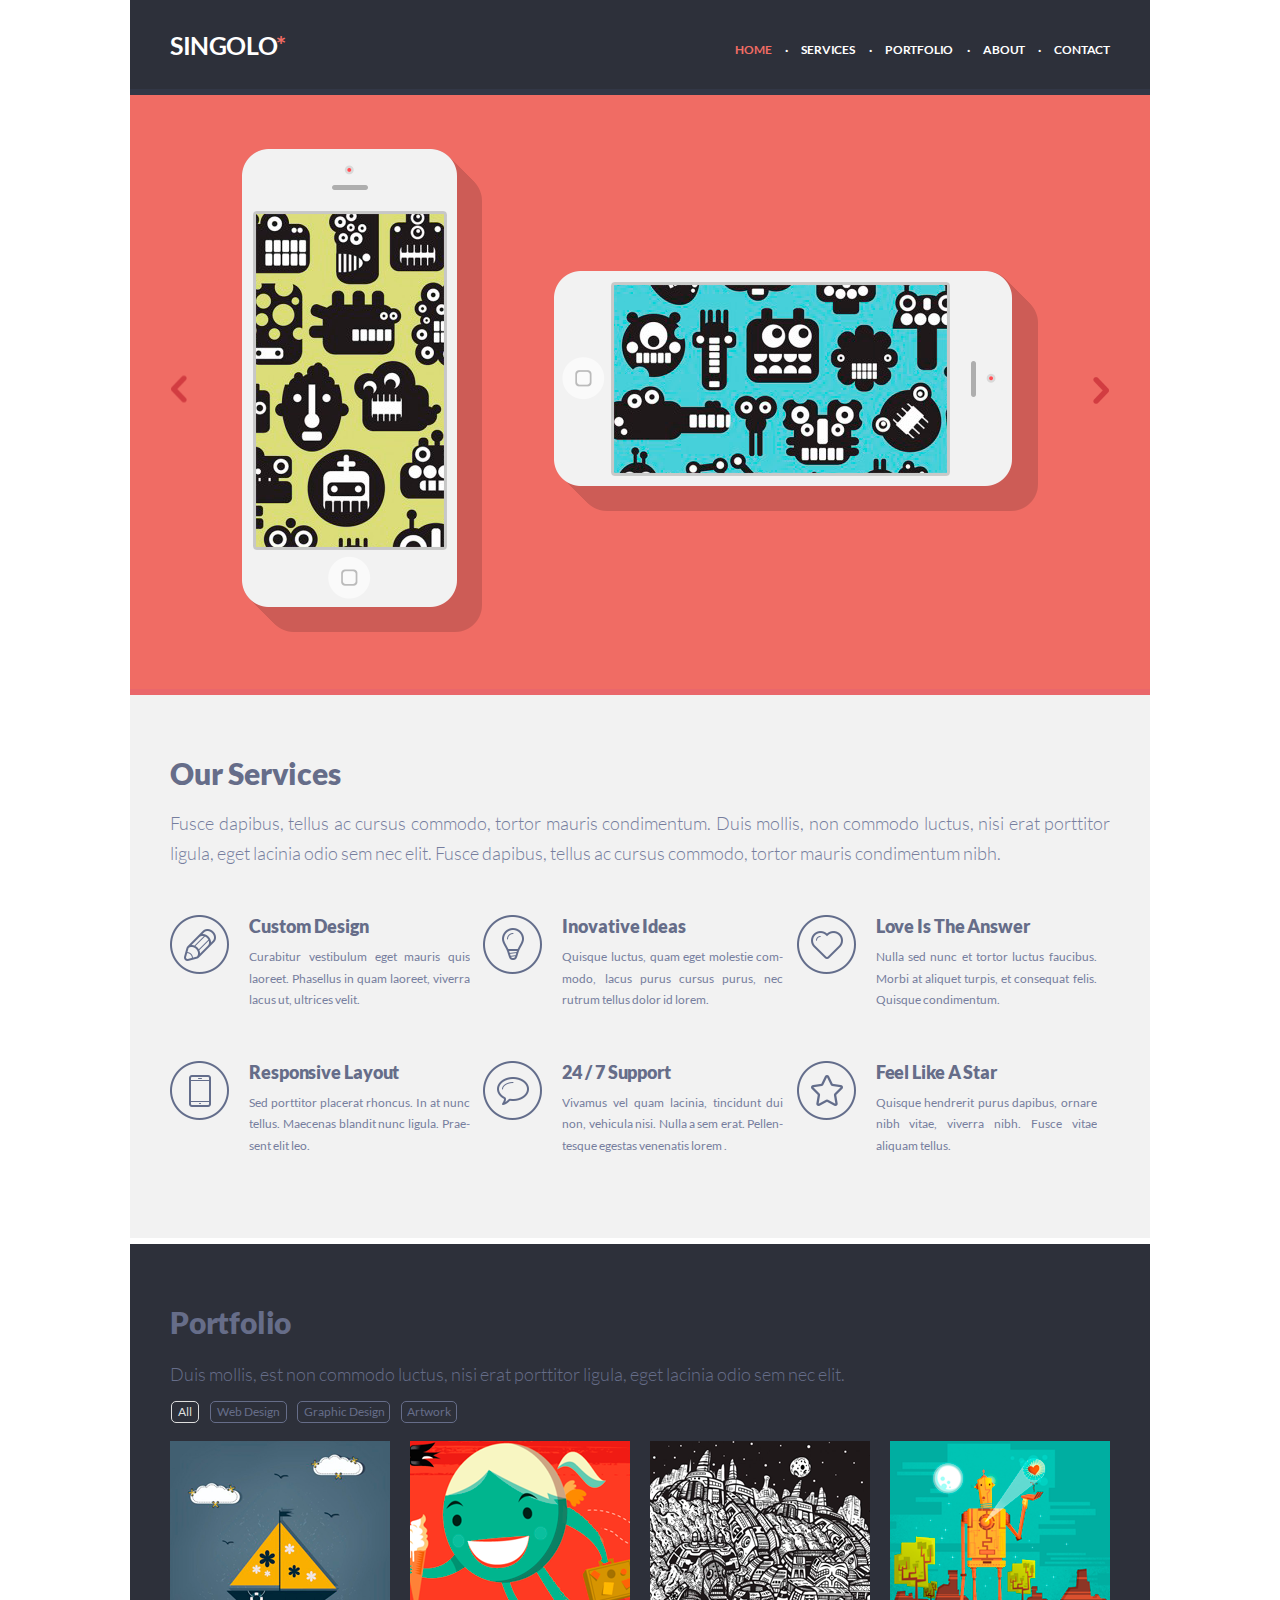
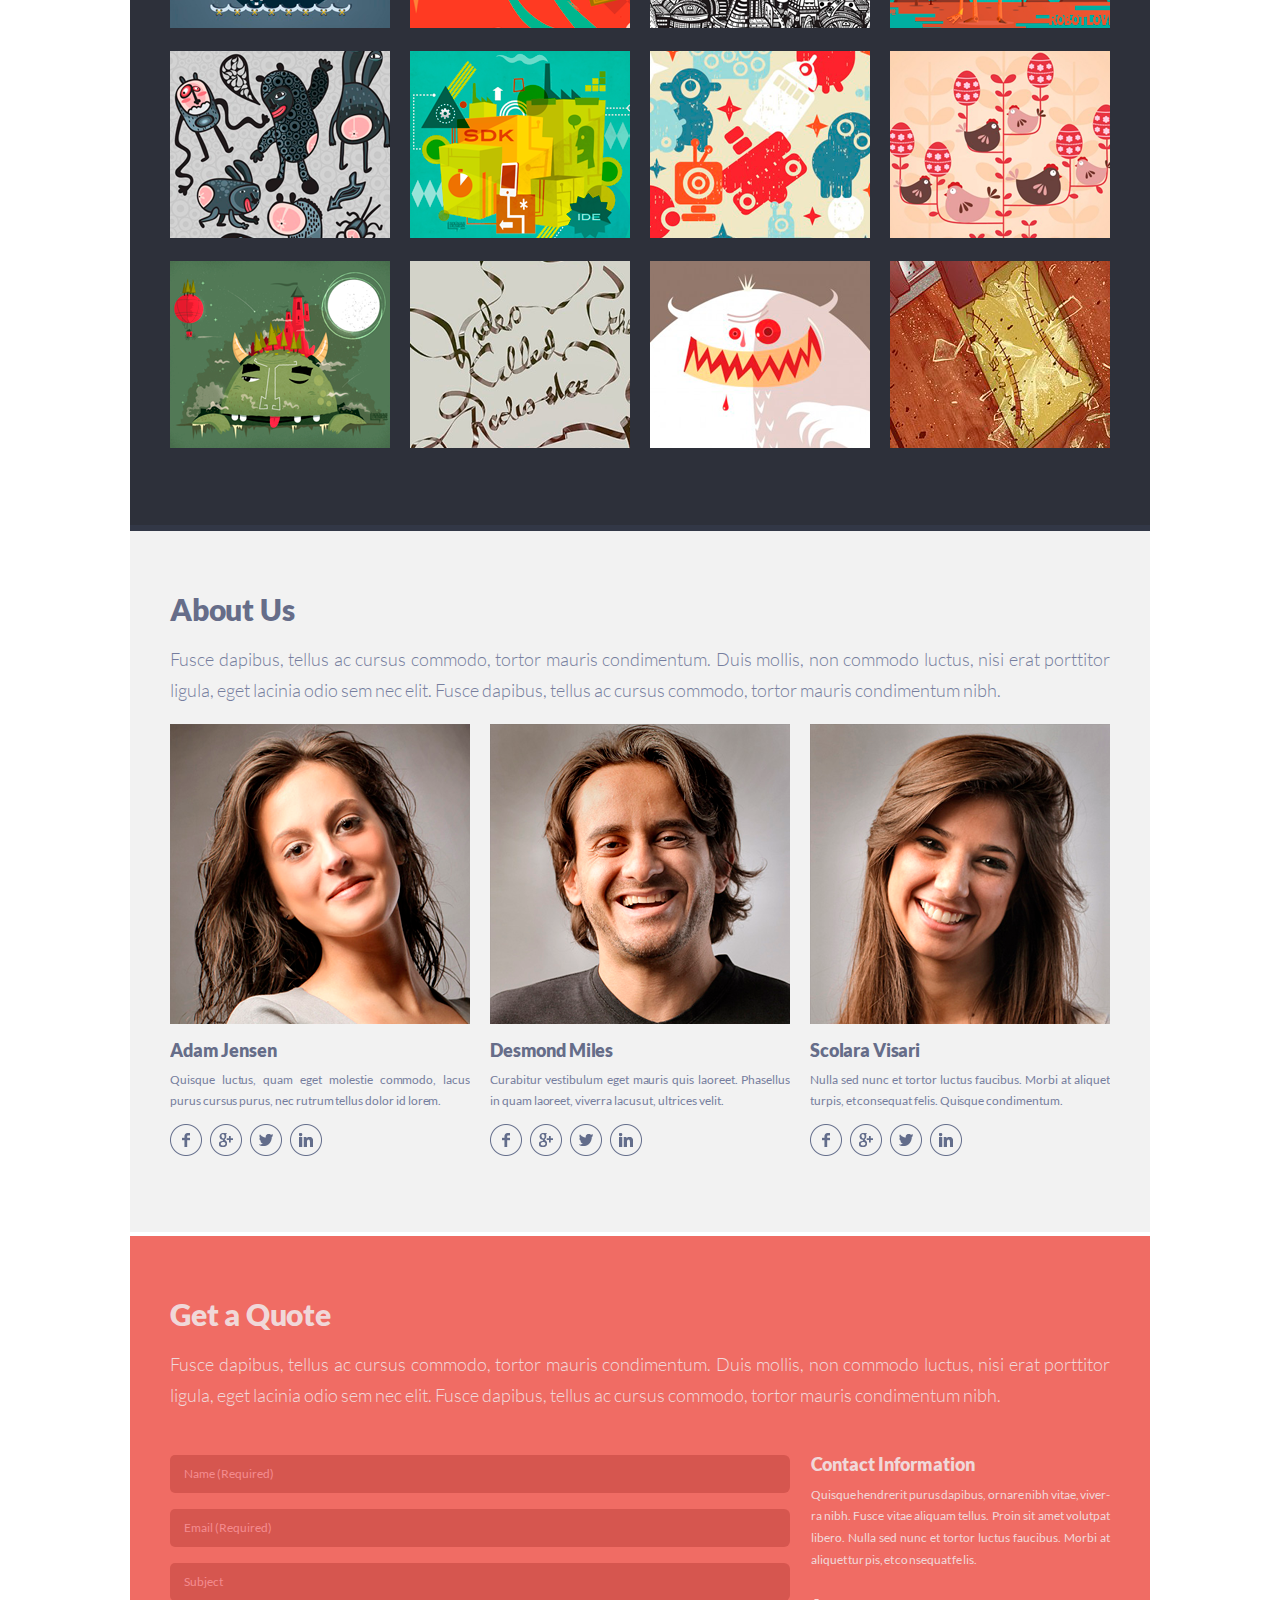
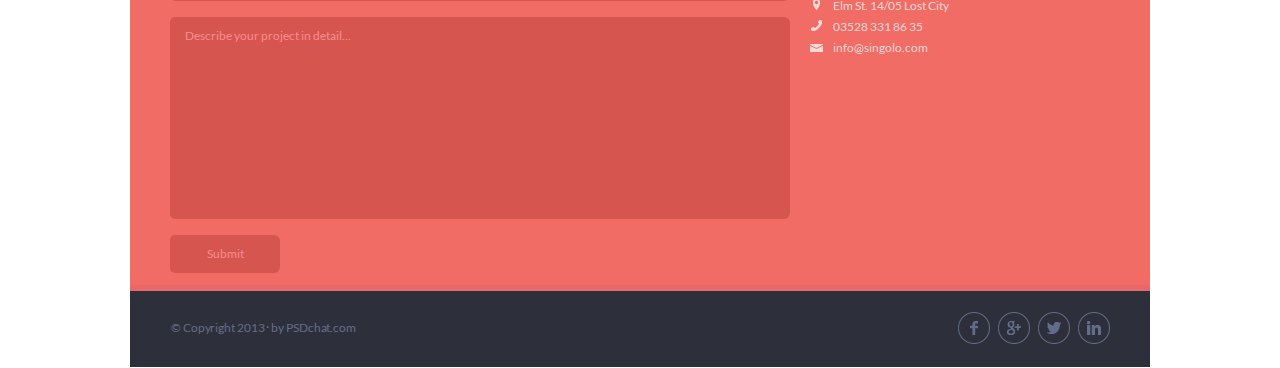
==== commit ade07c25: "fix: delete teg <br> in about us section" ====
--- a/index.html
+++ b/index.html
@@ -246,7 +246,7 @@
         <div class="about-us__discribe">
           <h3>Desmond Miles</h3>
           <p>
-            Curabitur vestibulum eget mauris quis laoreet. Phasellus <br>in quam laoreet, <span>viverra lacus ut, ultrices velit.</span>
+            Curabitur vestibulum eget mauris quis laoreet. Phasellus in quam laoreet, <span>viverra lacus ut, ultrices velit.</span>
           </p>
         </div>
         <div class="about-us__social-media">
@@ -322,7 +322,7 @@
         </div>
       </div>
     </div>
-  </section>
+  </section> 
   <footer class="footer">
     <div class="footer__copyright">
       <p>&copy; Copyright 2013<span>·</span><span>by PSDchat.com</span></p>
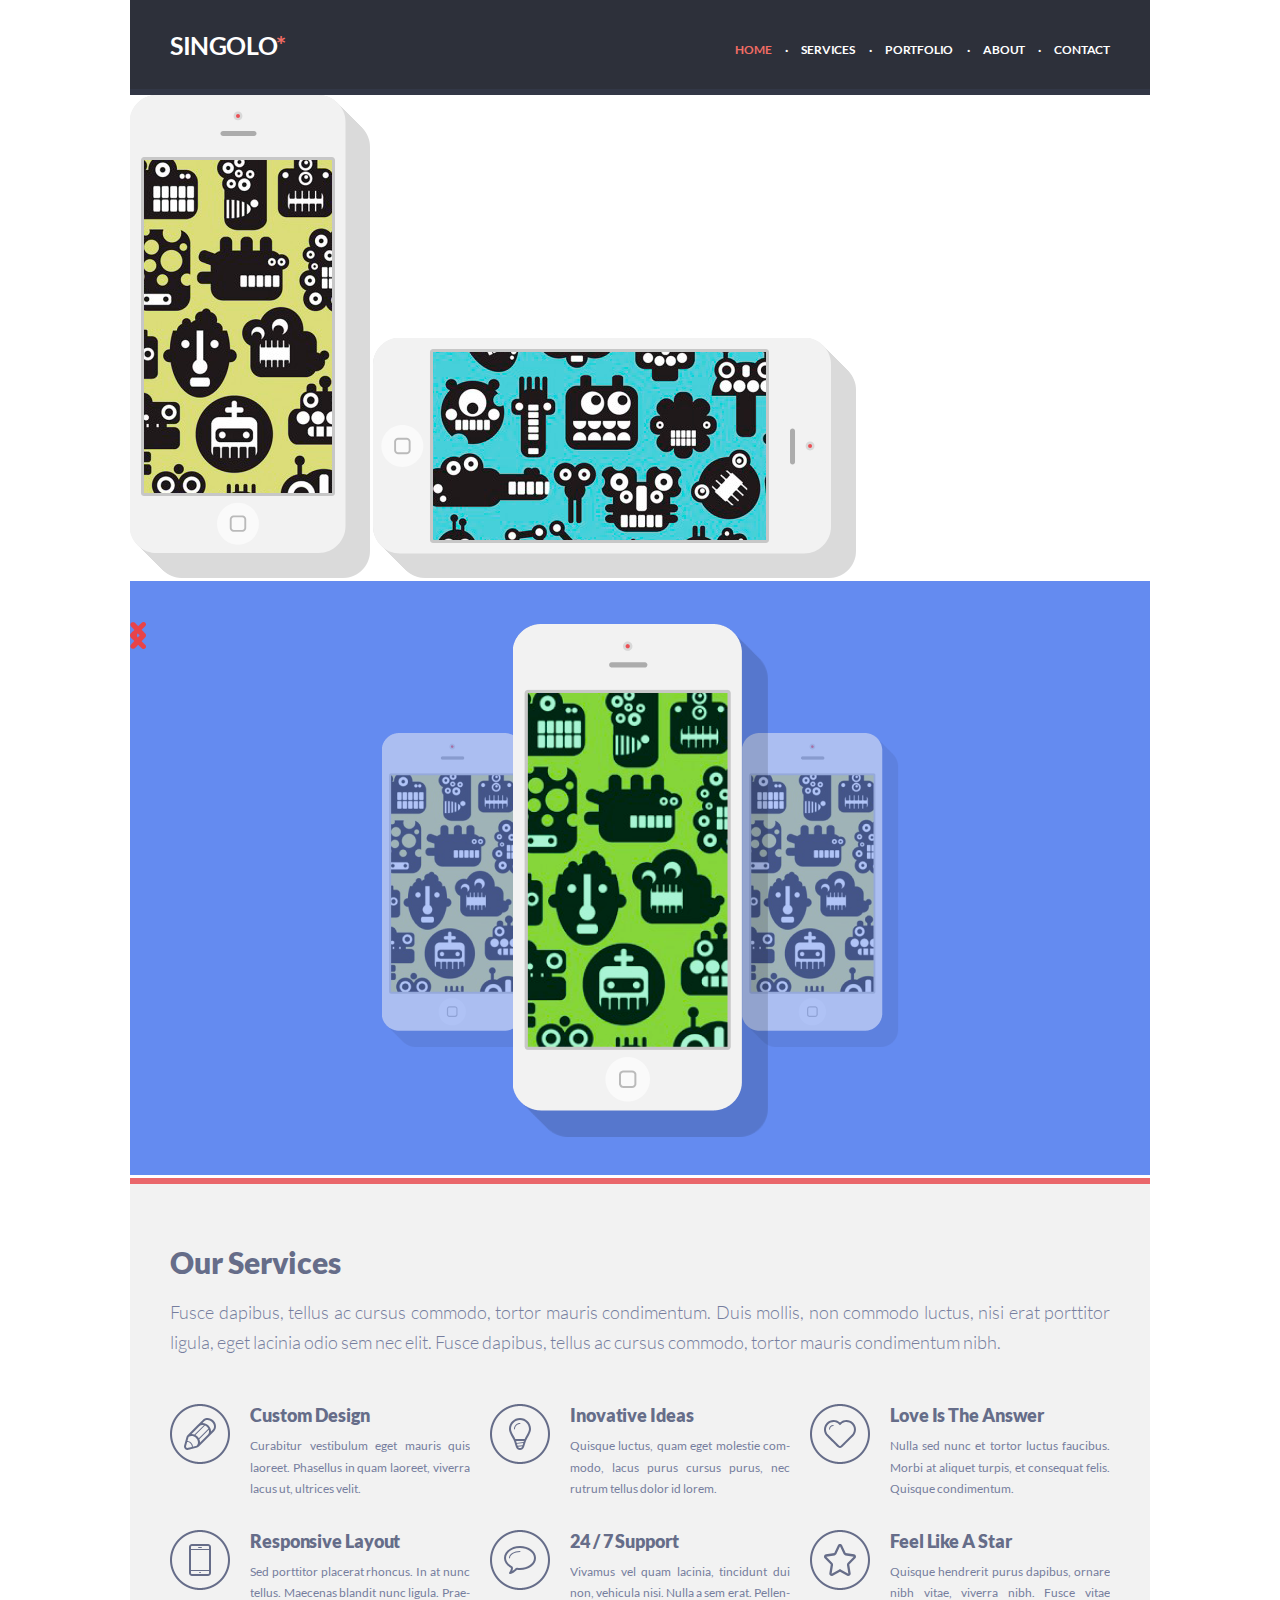
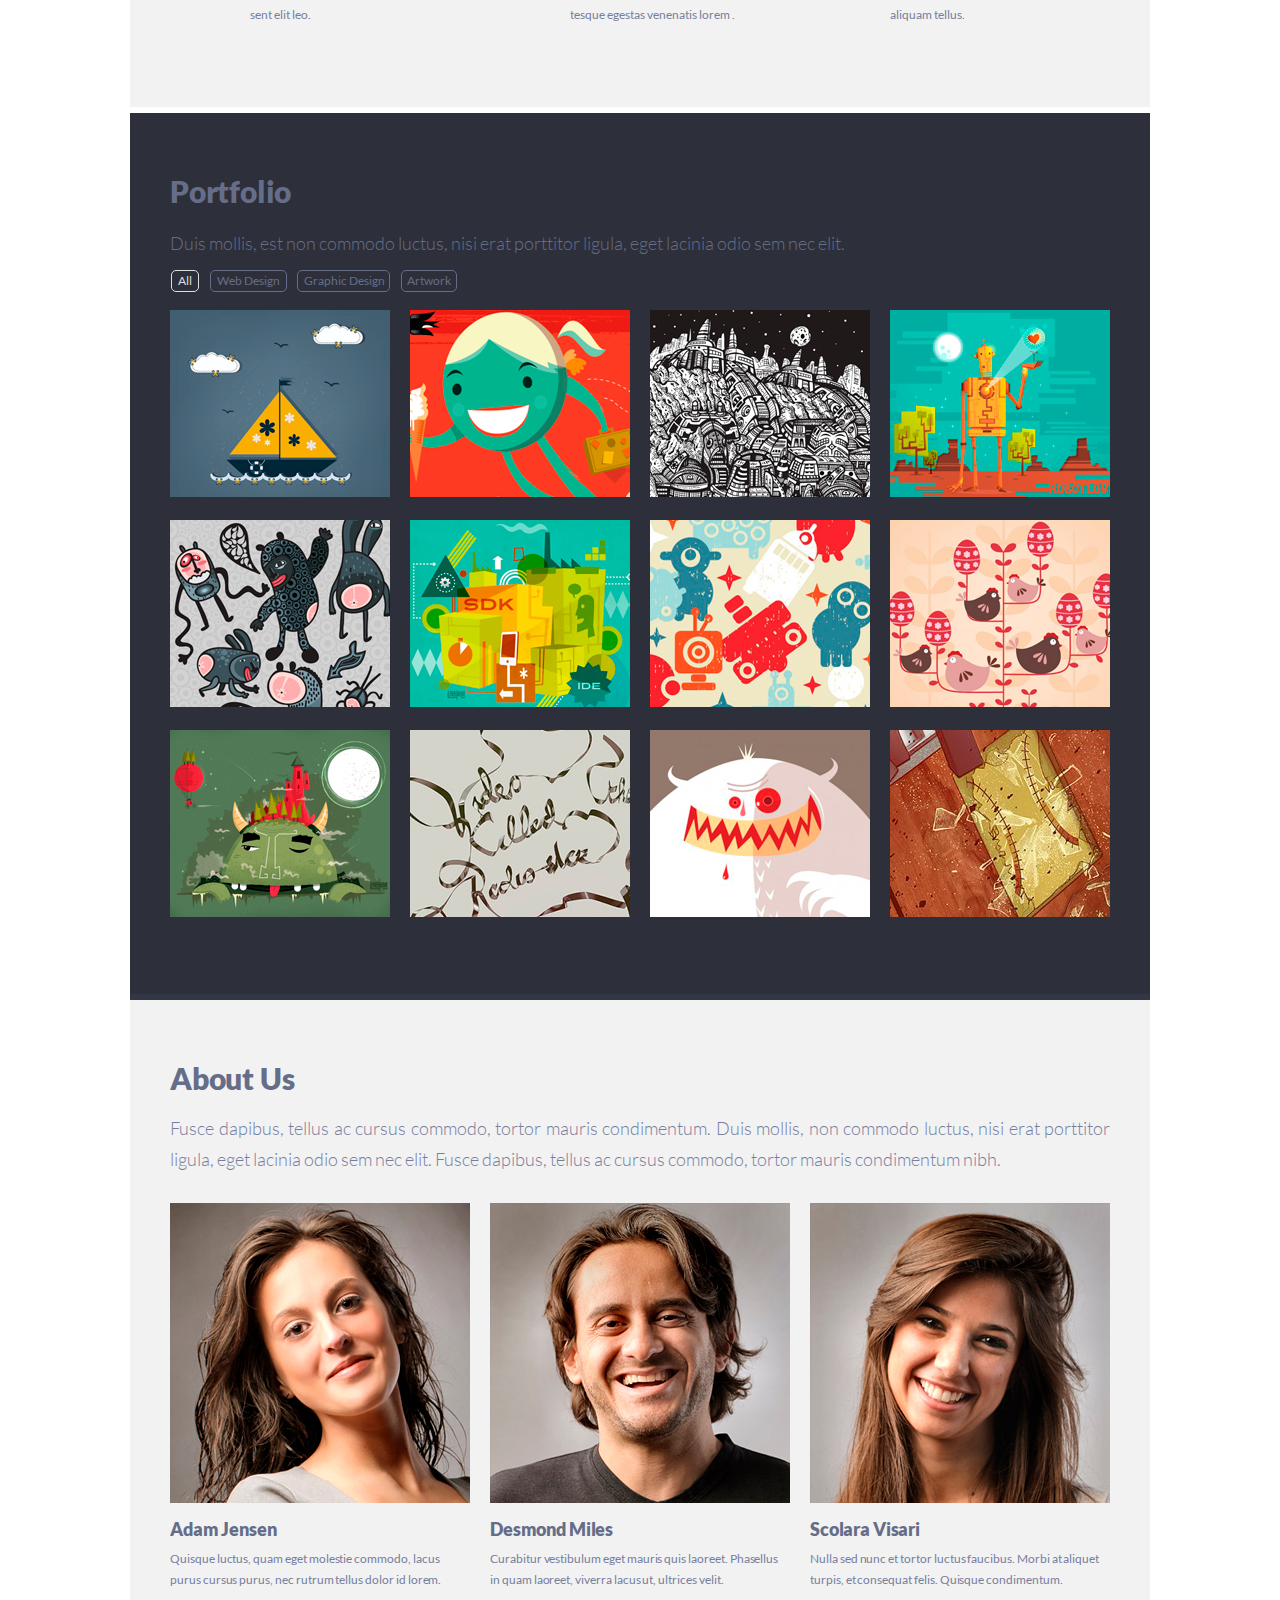
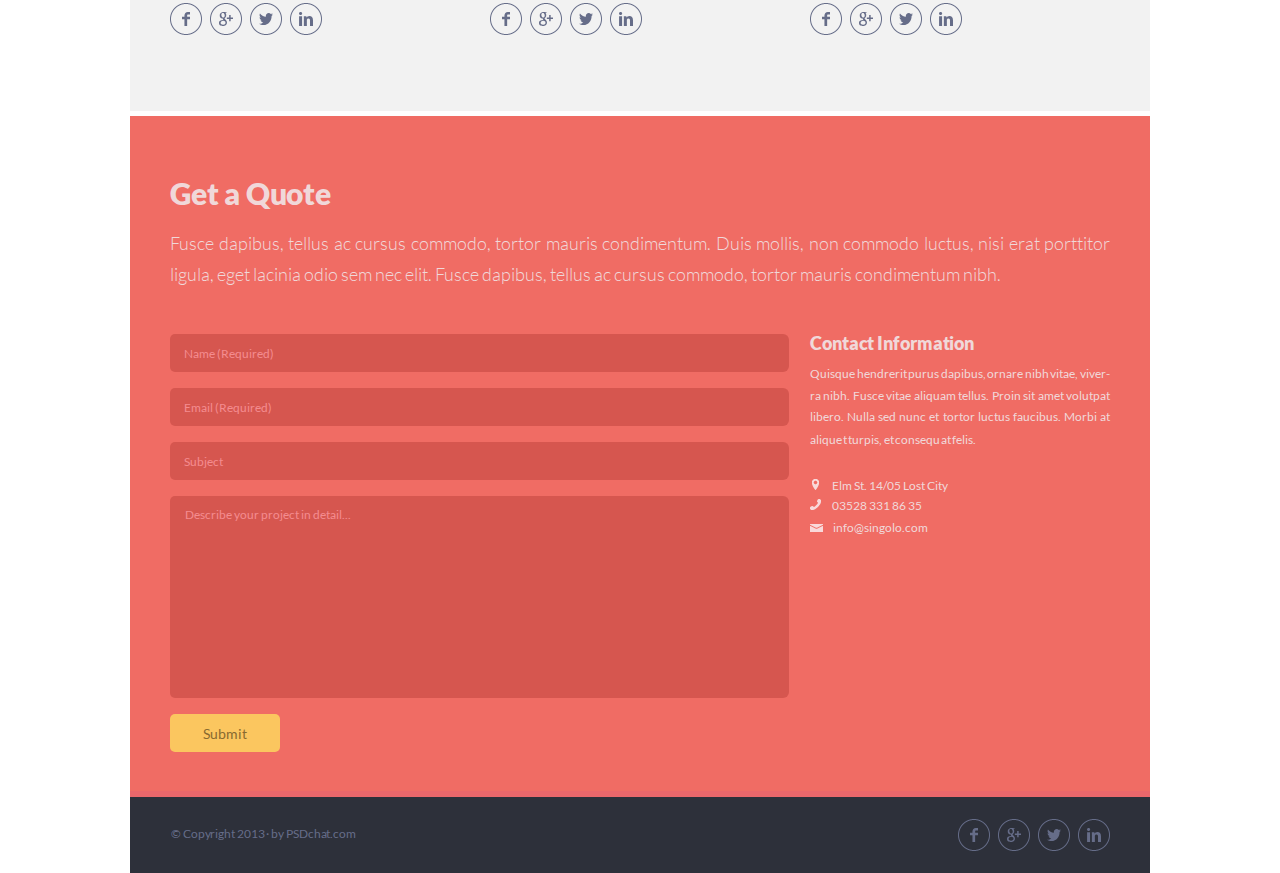
==== commit ded2c737: "feat: rebuilt slider section and modal window" ====
--- a/index.html
+++ b/index.html
@@ -7,333 +7,360 @@
   <title>Singolo</title>
 </head>
 <body class="container">
-  <header class="header">
-    <div class="header__logo">
-      <h1 class="header__title">
-        <a href="#" class="title-link">singolo<span class="title-red">*</span></a>
-      </h1>
+  <!DOCTYPE html>
+  <html lang="fr">
+  <head>
+    <meta charset="UTF-8">
+    <meta name="viewport" content="width=device-width, initial-scale=1.0">
+    <link rel="stylesheet" href="style.css">
+    <title>Singolo</title>
+  </head>
+  <body class="container">
+    <header class="header">
+      <div class="header__logo">
+        <h1 class="header__title">
+          <a href="#" class="title-link">singolo<span class="title-red">*</span></a>
+        </h1>
+      </div>
+      <div class="burger__menu">
+        <span class="burger__line"></span>
+      </div>
+      <nav class="menu header__menu">
+        
+        <ul class="menu__list menu__list-disactive">
+          <div class="burger__logo">
+            <h1 class="burger__title">
+              <a href="#" class="title-link">singolo<span class="title-red">*</span></a>
+            </h1>
+          </div>
+          <li class="menu__item">
+            <a href="#home" class="menu__link active">home</a>
+          </li>
+          <li class="menu__item">
+            <a href="#services" class="menu__link">services</a>
+          </li>
+          <li class="menu__item">
+            <a href="#portfolio" class="menu__link">portfolio</a>
+          </li>
+          <li class="menu__item">
+            <a href="#about" class="menu__link">about</a>
+          </li>
+          <li class="menu__item">
+            <a href="#contact" class="menu__link">contact</a>
+          </li>
+        </ul>
+      </nav>
+    </header>
+    <div class="slider" id="home">
+      <div class="slider__arrow arrow-prev">
+        <img src="./assets/images/arrow-left.png" alt="arrow"> 
+      </div>
+      <div class="slider__list">
+        <div class="slider__item" data-color='red'>
+          <div class="iphones">
+            <picture class="phone-vertical">
+              <source srcset="./assets/images/phone-vertical3x.svg" media="(max-width: 767px)">
+              <source srcset="./assets/images/phone-vertical2x.svg" media="(max-width: 1019px)">
+              <img src="./assets/images/phone-vertical1x.svg" alt="iphone" data-phone="yes">
+            </picture>
+            <picture class="phone-vertical iphone-disactive">
+              <source srcset="./assets/images/phone-vertical-locked3x.svg" media="(max-width: 767px)">
+              <source srcset="./assets/images/phone-vertical-locked2x.svg" media="(max-width: 1019px)">
+              <img src="./assets/images/phone-vertical-locked1x.svg" alt="iphone" data-phone="yes">
+            </picture>
+            <picture class="phone-horizontal">
+              <source srcset="./assets/images/phone-horizontal3x.svg" media="(max-width: 767px)">
+              <source srcset="./assets/images/phone-horizontal2x.svg" media="(max-width: 1019px)">
+              <img src="./assets/images/phone-horizontal1x.svg" alt="iphone" data-phone="yes">
+            </picture>
+            <picture class="phone-horizontal iphone-disactive">
+              <source srcset="./assets/images/phone-horizontal-locked3x.svg" media="(max-width: 767px)">
+              <source srcset="./assets/images/phone-horizontal-locked2x.svg" media="(max-width: 1019px)">
+              <img src="./assets/images/phone-horizontal-locked1x.svg" alt="iphone" data-phone="yes"> 
+            </picture>
+          </div>
+        </div>
+        <div class="slider__item" data-color='blue'>
+          <img src="./assets/images/second-slide.png" alt="iphone">
+        </div>
+      </div>
+      <div class="slider__arrow arrow-next">
+        <img src="./assets/images/arrow.png" alt="arrow"> 
+      </div>
     </div>
-    <div class="burger__menu">
-      <span class="burger__line"></span>
-    </div>
-    <nav class="menu header__menu">
-      
-      <ul class="menu__list menu__list-disactive">
-        <div class="burger__logo">
-          <h1 class="burger__title">
-            <a href="#" class="title-link">singolo<span class="title-red">*</span></a>
-          </h1>
-        </div>
-        <li class="menu__item">
-          <a href="#home" class="menu__link active">home</a>
-        </li>
-        <li class="menu__item">
-          <a href="#services" class="menu__link">services</a>
-        </li>
-        <li class="menu__item">
-          <a href="#portfolio" class="menu__link">portfolio</a>
-        </li>
-        <li class="menu__item">
-          <a href="#about" class="menu__link">about</a>
-        </li>
-        <li class="menu__item">
-          <a href="#contact" class="menu__link">contact</a>
-        </li>
-      </ul>
-    </nav>
-  </header>
-  <div class="slider" id="home">
-    <div class="slider__arrow  arrow-left">
-      <img src="assets/images/arrow.png" alt="arrow" class="arrow">
-    </div>
-    <div class="slider__first-slide">
-      <div class="slider__iphone-vertical iphone">
-        <img src="assets/images/iPhoneVertical.png" class="iphone-vertical" alt="iphone">
-        <img src="./assets/images/iPhoneVerticalLocked.png" class="iphone-disactive iphone-vertical" alt="iphone">
-      </div>
-      <div class="slider__iphone-horizontal iphone">
-        <img src="assets/images/iPhoneHorizontal.png" class="iphone-horizontal" alt="iphone">
-        <img src="assets/images/iPhoneHorizontalLocked.png" class="iphone-disactive iphone-horizontal" alt="iphone">
-      </div>
-    </div>
-    <div class="slider__second-slide">
-      <img src="./assets/images/second-slide.png" alt="iphone">
-    </div>
-    <div class="slider__arrow  arrow-right">
-      <img src="assets/images/arrow.png" alt="arrow" class="arrow">
-    </div>  
-  </div>
-  <section class="services" id="services">
-    <div class="services__header">
-      <h2 class="service__title">our services</h2>
-      <p class="service__subtitle">
-        Fusce dapibus, tellus ac cursus commodo, tortor mauris condimentum. Duis mollis, non commodo luctus, nisi erat porttitor 
-        ligula, eget lacinia odio sem nec elit. Fusce dapibus, tellus ac cursus commodo, tortor mauris condimentum nibh.
-      </p>
-    </div>
-    <div class="services__list">
-      <div class="services__item">
-        <div class="services__image">
-          <img src="assets/images/pen.png" alt="pen">
-        </div>
-        <div class="services__discribe">
-          <h3 class="services__name">custom design</h3>
-          <p class="services__text">
-            Curabitur vestibulum eget mauris quis laoreet. Phasellus in quam laoreet, viverra lacus ut, ultrices velit.
-          </p>  
-        </div>
-      </div>
-      <div class="services__item">
-        <div class="services__image">
-          <img src="assets/images/inovative.png" alt="bulb">
-        </div>
-        <div class="services__discribe">
-          <h3 class="services__name">inovative ideas</h3>
-          <p class="services__text">
-            Quisque luctus, quam eget molestie com- modo, lacus purus cursus purus, nec rutrum tellus dolor id lorem.
-          </p> 
-        </div> 
-      </div>
-      <div class="services__item">
-        <div class="services__image">
-          <img src="assets/images/Heart.png" alt="heart">
-        </div>
-        <div class="services__discribe">
-          <h3 class="services__name">love is the answer</h3>
-          <p class="services__text">
-            Nulla sed nunc et tortor luctus faucibus. Morbi at aliquet turpis, et consequat felis. Quisque condimentum.
-          </p>  
-        </div>  
-      </div>
-      <div class="services__item">
-        <div class="services__image">
-          <img src="assets/images/Phone.png" alt="phone">
-        </div>
-        <div class="services__discribe">
-          <h3 class="services__name">responsive layout</h3>
-          <p class="services__text">
-            Sed porttitor placerat rhoncus. In at nunc tellus. Maecenas blandit nunc ligula. Prae- sent elit leo.
-          </p>  
-        </div>
-      </div>
-      <div class="services__item">
-        <div class="services__image">
-          <img src="assets/images/Bubble.png" alt="bubble">
-        </div>
-        <div class="services__discribe">
-          <h3 class="services__name">24 / 7 support</h3>
-          <p class="services__text">
-            Vivamus vel quam lacinia, tincidunt dui non, vehicula nisi. Nulla a sem erat. Pellen- tesque egestas venenatis lorem .
-          </p>  
-        </div>
-      </div>
-      <div class="services__item">
-        <div class="services__image">
-          <img src="assets/images/Star.png" alt="star">
-        </div>
-        <div class="services__discribe">
-          <h3 class="services__name">feel like a star</h3>
-          <p class="services__text">
-            Quisque hendrerit purus dapibus, ornare nibh vitae, viverra nibh. Fusce vitae aliquam tellus.
-          </p>  
-        </div>
-      </div>
-    </div>  
-  </section>
-  <section class="portfolio" id="portfolio">
-    <div class="porfolio__header">
-      <div class="portfolio__titles">
-        <h2>Portfolio</h2>
+    <section class="services" id="services">
+      <div class="services__header">
+        <h2 class="service__title">our services</h2>
+        <p class="service__subtitle">
+          Fusce dapibus, tellus ac cursus commodo, tortor mauris condimentum. Duis mollis, non commodo luctus, nisi erat porttitor 
+          ligula, eget lacinia odio sem nec elit. Fusce dapibus, tellus ac cursus commodo, tortor mauris condimentum nibh.
+        </p>
+      </div>
+      <div class="services__list">
+        <div class="services__item">
+          <div class="services__image">
+            <img src="assets/images/pen.svg" alt="pen">
+          </div>
+          <div class="services__discribe">
+            <h3 class="services__name">custom design</h3>
+            <p class="services__text">
+              Curabitur vestibulum eget mauris quis laoreet. Phasellus in quam laoreet, viverra lacus ut, ultrices velit.
+            </p>  
+          </div>
+        </div>
+        <div class="services__item">
+          <div class="services__image">
+            <img src="assets/images/inovative.svg" alt="bulb">
+          </div>
+          <div class="services__discribe">
+            <h3 class="services__name">inovative ideas</h3>
+            <p class="services__text">
+              Quisque luctus, quam eget molestie com- modo, lacus purus cursus purus, nec rutrum tellus dolor id lorem.
+            </p> 
+          </div> 
+        </div>
+        <div class="services__item">
+          <div class="services__image">
+            <img src="assets/images/Heart.svg" alt="heart">
+          </div>
+          <div class="services__discribe">
+            <h3 class="services__name">love is the answer</h3>
+            <p class="services__text">
+              Nulla sed nunc et tortor luctus faucibus. Morbi at aliquet turpis, et consequat felis. Quisque condimentum.
+            </p>  
+          </div>  
+        </div>
+        <div class="services__item">
+          <div class="services__image">
+            <img src="assets/images/Phone.svg" alt="phone">
+          </div>
+          <div class="services__discribe">
+            <h3 class="services__name">responsive layout</h3>
+            <p class="services__text">
+              Sed porttitor placerat rhoncus. In at nunc tellus. Maecenas blandit nunc ligula. Prae- sent elit leo.
+            </p>  
+          </div>
+        </div>
+        <div class="services__item">
+          <div class="services__image">
+            <img src="assets/images/Bubble.svg" alt="bubble">
+          </div>
+          <div class="services__discribe">
+            <h3 class="services__name">24 / 7 support</h3>
+            <p class="services__text">
+              Vivamus vel quam lacinia, tincidunt dui non, vehicula nisi. Nulla a sem erat. Pellen- tesque egestas venenatis lorem .
+            </p>  
+          </div>
+        </div>
+        <div class="services__item">
+          <div class="services__image">
+            <img src="assets/images/Star.svg" alt="star">
+          </div>
+          <div class="services__discribe">
+            <h3 class="services__name">feel like a star</h3>
+            <p class="services__text">
+              Quisque hendrerit purus dapibus, ornare nibh vitae, viverra nibh. Fusce vitae aliquam tellus.
+            </p>  
+          </div>
+        </div>
+      </div>  
+    </section>
+    <section class="portfolio" id="portfolio">
+      <div class="porfolio__header">
+        <div class="portfolio__titles">
+          <h2>Portfolio</h2>
+          <p>
+            Duis mollis, est non commodo luctus, nisi erat porttitor ligula, eget lacinia odio sem nec elit.
+          </p>
+        </div>
+        <div class="portfolio__menu">
+          <ul class="portfolio__list">
+            <li class="portfolio__item portfolio-active">
+              <a href="#" class="portfolio__link portfolio-active">All</a>
+            </li>
+            <li class="portfolio__item">
+              <a href="#" class="portfolio__link">Web Design</a>
+            </li>
+            <li class="portfolio__item">
+                <a href="#" class="portfolio__link">Graphic Design</a>
+            </li>
+            <li class="portfolio__item">
+                <a href="#" class="portfolio__link">Artwork</a>
+            </li>
+          </ul>
+        </div>
+      </div>
+      <div class="portfolio__examples">
+        <div class="portfolio__image">
+          <img src="assets/images/portfolio_image1.png" alt="art">
+        </div>
+        <div class="portfolio__image">
+          <img src="assets/images/portfolio_image2.png" alt="art">
+  
+        </div>
+        <div class="portfolio__image">
+          <img src="assets/images/portfolio_image3.png" alt="art">
+  
+        </div>
+        <div class="portfolio__image">
+          <img src="assets/images/portfolio_image4.png" alt="art">
+  
+        </div>
+        <div class="portfolio__image">
+          <img src="assets/images/portfolio_image5.png" alt="art">
+  
+        </div>
+        <div class="portfolio__image">
+          <img src="assets/images/portfolio_image6.png" alt="art">
+  
+        </div>
+        <div class="portfolio__image">
+          <img src="assets/images/portfolio_image7.png" alt="art">
+  
+        </div>
+        <div class="portfolio__image">
+          <img src="assets/images/portfolio_image8.png" alt="art">
+  
+        </div>
+        <div class="portfolio__image">
+          <img src="assets/images/portfolio_image9.png" alt="art">
+  
+        </div>
+        <div class="portfolio__image">
+          <img src="assets/images/portfolio_image10.png" alt="art">
+  
+        </div>
+        <div class="portfolio__image">
+          <img src="assets/images/portfolio_image11.png" alt="art">
+  
+        </div>
+        <div class="portfolio__image">
+          <img src="assets/images/portfolio_image12.png" alt="art">
+      </div>
+    </section>
+    <section class="about-us" id="about">
+      <div class="about-us__header">
+        <h2 class="about-us__title">About us</h2>
+        <p class="about-us__subtitle">
+          Fusce dapibus, tellus ac cursus commodo, tortor mauris condimentum. Duis mollis, non commodo luctus, nisi erat porttitor 
+          ligula, eget lacinia odio sem nec elit. Fusce dapibus, tellus ac cursus commodo, tortor mauris condimentum nibh.
+        </p>
+      </div>     
+      <div class="about-us__stuff">
+        <div class="about-us__person">
+          <div class="about-us__photo">
+            <img src="assets/images/AdamJensen.png" alt="woman">
+          </div>
+          <div class="about-us__discribe">
+            <h3>Adam Jensen</h3>
+            <p>
+              Quisque luctus, quam eget molestie commodo, lacus purus cursus purus, nec <span>rutrum tellus dolor id lorem.</span>
+            </p>
+          </div>
+          <div class="about-us__social-media">
+            <a href="#" class="social-media"><img src="assets/images/ico-facebook.svg" alt="facebook"></a>
+            <a href="#" class="social-media"><img src="assets/images/ico-google-plus.svg" alt="google"></a>
+            <a href="#" class="social-media"><img src="assets/images/ico-twitter.svg" alt="twitter"></a>
+            <a href="#" class="social-media"><img src="assets/images/ico-linkedin.svg" alt="linkedin"></a>
+          </div>
+        </div>
+        <div class="about-us__person">
+          <div class="about-us__photo">
+            <img src="assets/images/DesmondMiles.png" alt="men">
+          </div>
+          <div class="about-us__discribe">
+            <h3>Desmond Miles</h3>
+            <p>
+              Curabitur vestibulum eget mauris quis laoreet. Phasellus in quam laoreet, <span>viverra lacus ut, ultrices velit.</span>
+            </p>
+          </div>
+          <div class="about-us__social-media">
+            <a href="#" class="social-media"><img src="assets/images/ico-facebook.svg" alt="facebook"></a>
+            <a href="#" class="social-media"><img src="assets/images/ico-google-plus.svg" alt="google"></a>
+            <a href="#" class="social-media"><img src="assets/images/ico-twitter.svg" alt="twitter"></a>
+            <a href="#" class="social-media"><img src="assets/images/ico-linkedin.svg" alt="linkedin"></a>
+          </div>
+        </div>
+        <div class="about-us__person">
+          <div class="about-us__photo">
+            <img src="assets/images/ScolaraVisari.png" alt="women">
+          </div>
+          <div class="about-us__discribe">
+            <h3>Scolara Visari</h3>
+            <p>
+              Nulla sed nunc et tortor luctus faucibus. Morbi at aliquet turpis, et <span>consequat felis. Quisque condimentum.</span>
+            </p>
+          </div>
+          <div class="about-us__social-media">
+            <a href="#" class="social-media"><img src="assets/images/ico-facebook.svg" alt="facebook"></a>
+            <a href="#" class="social-media"><img src="assets/images/ico-google-plus.svg" alt="google"></a>
+            <a href="#" class="social-media"><img src="assets/images/ico-twitter.svg" alt="twitter"></a>
+            <a href="#" class="social-media"><img src="assets/images/ico-linkedin.svg" alt="linkedin"></a>
+          </div>
+        </div>
+      </div>
+    </section>
+    <section class="get-a-quote" id="contact">
+      <div class="get-a-quote__titles">
+        <h2>Get a Quote</h2>
         <p>
-          Duis mollis, est non commodo luctus, nisi erat porttitor ligula, eget lacinia odio sem nec elit.
+          Fusce dapibus, tellus ac cursus commodo, tortor mauris condimentum. Duis mollis, non commodo luctus, nisi erat porttitor 
+          ligula, eget lacinia odio sem nec elit. Fusce dapibus, tellus ac cursus commodo, tortor mauris condimentum nibh.
         </p>
       </div>
-      <div class="portfolio__menu">
-        <ul class="portfolio__list">
-          <li class="portfolio__item portfolio-active">
-            <a href="#" class="portfolio__link portfolio-active">All</a>
-          </li>
-          <li class="portfolio__item">
-            <a href="#" class="portfolio__link">Web Design</a>
-          </li>
-          <li class="portfolio__item">
-              <a href="#" class="portfolio__link">Graphic Design</a>
-          </li>
-          <li class="portfolio__item">
-              <a href="#" class="portfolio__link">Artwork</a>
-          </li>
-        </ul>
-      </div>
-    </div>
-    <div class="portfolio__examples">
-      <div class="portfolio__image">
-        <img src="assets/images/portfolio_image1.png" alt="art">
-      </div>
-      <div class="portfolio__image">
-        <img src="assets/images/portfolio_image2.png" alt="art">
-
-      </div>
-      <div class="portfolio__image">
-        <img src="assets/images/portfolio_image3.png" alt="art">
-
-      </div>
-      <div class="portfolio__image">
-        <img src="assets/images/portfolio_image4.png" alt="art">
-
-      </div>
-      <div class="portfolio__image">
-        <img src="assets/images/portfolio_image5.png" alt="art">
-
-      </div>
-      <div class="portfolio__image">
-        <img src="assets/images/portfolio_image6.png" alt="art">
-
-      </div>
-      <div class="portfolio__image">
-        <img src="assets/images/portfolio_image7.png" alt="art">
-
-      </div>
-      <div class="portfolio__image">
-        <img src="assets/images/portfolio_image8.png" alt="art">
-
-      </div>
-      <div class="portfolio__image">
-        <img src="assets/images/portfolio_image9.png" alt="art">
-
-      </div>
-      <div class="portfolio__image">
-        <img src="assets/images/portfolio_image10.png" alt="art">
-
-      </div>
-      <div class="portfolio__image">
-        <img src="assets/images/portfolio_image11.png" alt="art">
-
-      </div>
-      <div class="portfolio__image">
-        <img src="assets/images/portfolio_image12.png" alt="art">
-    </div>
-  </section>
-  <section class="about-us" id="about">
-    <div class="about-us__header">
-      <h2 class="about-us__title">About us</h2>
-      <p class="about-us__subtitle">
-        Fusce dapibus, tellus ac cursus commodo, tortor mauris condimentum. Duis mollis, non commodo luctus, nisi erat porttitor 
-        ligula, eget lacinia odio sem nec elit. Fusce dapibus, tellus ac cursus commodo, tortor mauris condimentum nibh.
-      </p>
-    </div>     
-    <div class="about-us__stuff">
-      <div class="about-us__person">
-        <div class="about-us__photo">
-          <img src="assets/images/AdamJensen.png" alt="woman">
-        </div>
-        <div class="about-us__discribe">
-          <h3>Adam Jensen</h3>
-          <p>
-            Quisque luctus, quam eget molestie commodo, lacus purus cursus purus, nec <span>rutrum tellus dolor id lorem.</span>
-          </p>
-        </div>
-        <div class="about-us__social-media">
-          <a href="#" class="social-media"><img src="assets/images/Facebook.png" alt="facebook"></a>
-          <a href="#" class="social-media"><img src="assets/images/Google.png" alt="google"></a>
-          <a href="#" class="social-media"><img src="assets/images/Twitter.png" alt="twitter"></a>
-          <a href="#" class="social-media"><img src="assets/images/LinkedIn.png" alt="linkedin"></a>
-        </div>
-      </div>
-      <div class="about-us__person">
-        <div class="about-us__photo">
-          <img src="assets/images/DesmondMiles.png" alt="men">
-        </div>
-        <div class="about-us__discribe">
-          <h3>Desmond Miles</h3>
-          <p>
-            Curabitur vestibulum eget mauris quis laoreet. Phasellus in quam laoreet, <span>viverra lacus ut, ultrices velit.</span>
-          </p>
-        </div>
-        <div class="about-us__social-media">
-          <a href="#" class="social-media"><img src="assets/images/Facebook.png" alt="facebook"></a>
-          <a href="#" class="social-media"><img src="assets/images/Google.png" alt="google"></a>
-          <a href="#" class="social-media"><img src="assets/images/Twitter.png" alt="twitter"></a>
-          <a href="#" class="social-media"><img src="assets/images/LinkedIn.png" alt="linkedin"></a>
-        </div>
-      </div>
-      <div class="about-us__person">
-        <div class="about-us__photo">
-          <img src="assets/images/ScolaraVisari.png" alt="women">
-        </div>
-        <div class="about-us__discribe">
-          <h3>Scolara Visari</h3>
-          <p>
-            Nulla sed nunc et tortor luctus faucibus. Morbi at aliquet turpis, et <span>consequat felis. Quisque condimentum.</span>
-          </p>
-        </div>
-        <div class="about-us__social-media">
-          <a href="#" class="social-media"><img src="assets/images/Facebook.png" alt="facebook"></a>
-          <a href="#" class="social-media"><img src="assets/images/Google.png" alt="google"></a>
-          <a href="#" class="social-media"><img src="assets/images/Twitter.png" alt="twitter"></a>
-          <a href="#" class="social-media"><img src="assets/images/LinkedIn.png" alt="linkedin"></a>
-        </div>
-      </div>
-    </div>
-  </section>
-  <section class="get-a-quote" id="contact">
-    <div class="get-a-quote__titles">
-      <h2>Get a Quote</h2>
-      <p>
-        Fusce dapibus, tellus ac cursus commodo, tortor mauris condimentum. Duis mollis, non commodo luctus, nisi erat porttitor 
-        ligula, eget lacinia odio sem nec elit. Fusce dapibus, tellus ac cursus commodo, tortor mauris condimentum nibh.
-      </p>
-    </div>
-    <div class="get-a-quote__contacts">
-      <div class="get-a-quote__form">
-        <form class="form">
-          <input type="text" required class="input-contact" placeholder="Name (Required)" maxlength="20">
-          <input type="email" required class="input-contact" placeholder="Email (Required)" maxlength="30">
-          <input type="text" class="input-contact" placeholder="Subject" maxlength="20">
-          <textarea cols="30" rows="12" placeholder="Describe your project in detail..." maxlength="100"></textarea>
-          <input type="submit" value="Submit">
-        </form>
-      </div>
-      <div class="get-a-quote__contact-info">
-        <div class="get-a-quote__info-titles">
-          <h3>Contact information</h3>
-          <p>
-            Quisque hendrerit purus dapibus, ornare nibh vitae, viver- ra nibh. Fusce vitae aliquam tellus. Proin sit amet volutpat libero. Nulla sed nunc et tortor luctus faucibus. Morbi at <span>aliquet turpis, et consequat felis.</span>
-          </p>
-        </div>
-        <div class="get-a-quote__info">
-          <div class="location">
-            <img src="assets/images/location.png" alt="location">
-            <a href="#">
-              Elm St. 14/05 Lost City
-            </a>
-          </div>
-          <div class="phone">
-            <img src="assets/images/phone_contacts.png" alt="phone">
-            <a href="tel:+">
-              03528 331 86 35 
-            </a>
-          </div>
-          <div class="mail">
-            <img src="assets/images/mail.png" alt="mail">
-            <a href="mailto:">
-              info@singolo.com 
-            </a>
-          </div>
-        </div>
-      </div>
-    </div>
-  </section> 
-  <footer class="footer">
-    <div class="footer__copyright">
-      <p>&copy; Copyright 2013<span>·</span><span>by PSDchat.com</span></p>
-    </div>
-    <div class="footer__social-media">
-      <a href="#" class="footer__icons"><img src="assets/images/Facebook.png" alt="facebook"></a>
-      <a href="#" class="footer__icons"><img src="assets/images/Google.png" alt="google"></a>
-      <a href="#" class="footer__icons"><img src="assets/images/Twitter.png" alt="twitter"></a>
-      <a href="#" class="footer__icons"><img src="assets/images/LinkedIn.png" alt="linkedin"></a>
-    </div>  
-  </footer>
-  <script src="./script.js"></script>
+      <div class="get-a-quote__contacts">
+        <div class="get-a-quote__form">
+          <form class="form">
+            <input type="text" required class="input-contact" placeholder="Name (Required)" maxlength="20">
+            <input type="email" required class="input-contact" placeholder="Email (Required)" maxlength="30">
+            <input type="text" class="input-contact" placeholder="Subject" maxlength="20">
+            <textarea cols="30" rows="12" placeholder="Describe your project in detail..." maxlength="100"></textarea>
+            <input type="submit" value="Submit">
+          </form>
+        </div>
+        <div class="get-a-quote__contact-info">
+          <div class="get-a-quote__info-titles">
+            <h3>Contact information</h3>
+            <p>
+              Quisque hendrerit purus dapibus, ornare nibh vitae, viver- ra nibh. Fusce vitae aliquam tellus. Proin sit amet volutpat libero. Nulla sed nunc et tortor luctus faucibus. Morbi at <span>aliquet turpis, et consequat felis.</span>
+            </p>
+          </div>
+          <div class="get-a-quote__info">
+            <div class="location">
+              <img src="assets/images/location.png" alt="location">
+              <a href="#">
+                Elm St. 14/05 Lost City
+              </a>
+            </div>
+            <div class="phone">
+              <img src="assets/images/phone_contacts.png" alt="phone">
+              <a href="tel:+">
+                03528 331 86 35 
+              </a>
+            </div>
+            <div class="mail">
+              <img src="assets/images/mail.png" alt="mail">
+              <a href="mailto:">
+                info@singolo.com 
+              </a>
+            </div>
+          </div>
+        </div>
+      </div>
+    </section> 
+    <footer class="footer">
+      <div class="footer__copyright">
+        <p>&copy; Copyright 2013<span>·</span><span>by PSDchat.com</span></p>
+      </div>
+      <div class="footer__social-media">
+        <a href="#" class="footer__icons"><img src="assets/images/ico-facebook.svg" alt="facebook"></a>
+        <a href="#" class="footer__icons"><img src="assets/images/ico-google-plus.svg" alt="google"></a>
+        <a href="#" class="footer__icons"><img src="assets/images/ico-twitter.svg" alt="twitter"></a>
+        <a href="#" class="footer__icons"><img src="assets/images/ico-linkedin.svg" alt="linkedin"></a>
+      </div>  
+    </footer>
+    <script src="./script.js"></script>
+  </body>
+  </html>
 </body>
 </html>--- a/style.css
+++ b/style.css
@@ -5,6 +5,7 @@
   padding: 0;
   box-sizing: border-box;
   font-family: 'Lato', sans-serif;
+  scroll-behavior: smooth;
 }
 
 .container {
@@ -217,7 +218,8 @@
   "a a a"
   ;
   padding: 5% 0 0 0;
-  row-gap: 20px;
+  column-gap: 20px;
+  justify-items: center;
 }
 
 .services__item {
@@ -343,6 +345,7 @@
   column-gap: 20px;
   row-gap: 20px;
   margin-bottom: 74px;
+  justify-items: center;
 }
 
 .portfolio__image {
@@ -372,7 +375,7 @@
   width: 100%;
   background: #f2f2f2;
   padding: 60px 40px 73px;
-  border-bottom: 6px solid #ffffff;
+  border-bottom: 5px solid #ffffff;
 
 }
 
@@ -380,7 +383,6 @@
   display: flex;
   flex-direction: column;
   justify-content: space-between;
-  height: 105px;
 }
 
 .about-us__title {
@@ -411,8 +413,7 @@
 }
 
 .about-us__person {
-  max-width: 1020px;
-  width: 100%;
+  max-width: 300px;
 }
 
 .about-us__photo img {
@@ -445,7 +446,6 @@
   letter-spacing: -0.05px;
   overflow: hidden;
   text-overflow: ellipsis;
-  text-align: justify;
 }
 
 .social-media  {
@@ -459,13 +459,11 @@
 
 /*get-a-quote section*/
 .get-a-quote {
-  position: relative;
-  bottom: 1.5px;
-  height: 654.5px;
   width: 100%;
   background: #f06c64;
   padding: 59.5px 40px 0;
   border-bottom: 6px solid #ea676b;
+  padding: 59.5px 40px 39.21px;
 }
 
 .get-a-quote__titles h2 {
@@ -487,20 +485,24 @@
 
 .get-a-quote__contacts {
   display: flex;
+  justify-content: space-between;
 }
 
 .get-a-quote__form {
   margin-top: 44px;
+  max-width: 619.5px;
+  width: 100%;
 }
 
 .form {
   display: flex;
   flex-direction: column;
+
 }
 
 form input {
   height: 38px;
-  width: 619.5px;
+  width: 100%;
   border-top-right-radius: 6px;
   border-bottom-right-radius: 6px;
   border-top-left-radius: 5px;
@@ -527,6 +529,10 @@
   margin-bottom: 0;
   width: 110px;
   cursor: pointer;
+  background: #FBC65F;
+  border-radius: 5px;
+  color: #886A30;
+  font-size: 14px;
 }
 
 form input:focus {
@@ -558,6 +564,7 @@
 .get-a-quote__contact-info {
   margin-left: 21px;
   margin-top: 42px;
+  max-width: 300px;
 }
 
 .get-a-quote__info-titles {
@@ -629,8 +636,6 @@
 /*footer*/
 
 .footer {
-  position: relative;
-  bottom: 1.5px;
   display: flex;
   justify-content: space-between;
   height: 76px;
@@ -752,10 +757,9 @@
   }
 }
 
-@media screen and (max-width: 1020px) {
-  
-
+@media screen and (max-width: 1019px) {
   .services__list {
+    margin-top: 28px;
     display: grid;
     grid-template-areas: 
     "a a"
@@ -795,14 +799,14 @@
   }
 
   .about-us__stuff {
-    margin-top: 52.5px;
+    margin-top: 28px;
     display: grid;
     grid-template-columns: 1fr 1fr 1fr;
     column-gap: 15px;
   }
 }
 
-@media screen and (max-width: 768px) {
+@media (max-width: 767px) {
   .header {
     padding: 0 25px;
     height: 71px;
@@ -925,6 +929,7 @@
     padding: 25px 0 0 0;
     row-gap: 0;
     column-gap: 53px;
+    margin-top: 25px;
   }
 
   .services__item {
@@ -965,19 +970,47 @@
   }
 
   .about-us__stuff {
-    margin-top: 28px;
+    margin-top: 14px;
     display: grid;
     grid-template-columns: 1fr;
-    column-gap: 20px;
+    row-gap: 34px;
     width: 100%;
+    justify-items: center;
   }
 
   .about-us__discribe {
-    margin-bottom: 5px;
-  }
-}
-
-@media screen and (max-width: 375px) {
+    margin-bottom: 9px;
+  }
+
+  .get-a-quote__contacts {
+    flex-direction: column;
+    justify-content: flex-start;
+  }
+
+  form input:nth-child(5) {
+    margin-bottom: 0;
+    width: 100%;
+    background: #FBC65F;
+    cursor: pointer;
+  }
+
+  .get-a-quote__contact-info {
+    margin-left: 0;
+    margin-top: 42px;
+    max-width: 300px;
+  }
+
+  .footer__copyright {
+    display: none;
+  }  
+
+  .footer {
+    display: flex;
+    justify-content: center;
+  }
+}
+
+@media screen and (max-width: 374px) {
   .services__list {
     padding: 25px 0 0 0;
   }
--- a/style.css
+++ b/style.css
@@ -5,6 +5,7 @@
   padding: 0;
   box-sizing: border-box;
   font-family: 'Lato', sans-serif;
+  scroll-behavior: smooth;
 }
 
 .container {
@@ -217,7 +218,8 @@
   "a a a"
   ;
   padding: 5% 0 0 0;
-  row-gap: 20px;
+  column-gap: 20px;
+  justify-items: center;
 }
 
 .services__item {
@@ -343,6 +345,7 @@
   column-gap: 20px;
   row-gap: 20px;
   margin-bottom: 74px;
+  justify-items: center;
 }
 
 .portfolio__image {
@@ -372,7 +375,7 @@
   width: 100%;
   background: #f2f2f2;
   padding: 60px 40px 73px;
-  border-bottom: 6px solid #ffffff;
+  border-bottom: 5px solid #ffffff;
 
 }
 
@@ -380,7 +383,6 @@
   display: flex;
   flex-direction: column;
   justify-content: space-between;
-  height: 105px;
 }
 
 .about-us__title {
@@ -411,8 +413,7 @@
 }
 
 .about-us__person {
-  max-width: 1020px;
-  width: 100%;
+  max-width: 300px;
 }
 
 .about-us__photo img {
@@ -445,7 +446,6 @@
   letter-spacing: -0.05px;
   overflow: hidden;
   text-overflow: ellipsis;
-  text-align: justify;
 }
 
 .social-media  {
@@ -459,13 +459,11 @@
 
 /*get-a-quote section*/
 .get-a-quote {
-  position: relative;
-  bottom: 1.5px;
-  height: 654.5px;
   width: 100%;
   background: #f06c64;
   padding: 59.5px 40px 0;
   border-bottom: 6px solid #ea676b;
+  padding: 59.5px 40px 39.21px;
 }
 
 .get-a-quote__titles h2 {
@@ -487,20 +485,24 @@
 
 .get-a-quote__contacts {
   display: flex;
+  justify-content: space-between;
 }
 
 .get-a-quote__form {
   margin-top: 44px;
+  max-width: 619.5px;
+  width: 100%;
 }
 
 .form {
   display: flex;
   flex-direction: column;
+
 }
 
 form input {
   height: 38px;
-  width: 619.5px;
+  width: 100%;
   border-top-right-radius: 6px;
   border-bottom-right-radius: 6px;
   border-top-left-radius: 5px;
@@ -527,6 +529,10 @@
   margin-bottom: 0;
   width: 110px;
   cursor: pointer;
+  background: #FBC65F;
+  border-radius: 5px;
+  color: #886A30;
+  font-size: 14px;
 }
 
 form input:focus {
@@ -558,6 +564,7 @@
 .get-a-quote__contact-info {
   margin-left: 21px;
   margin-top: 42px;
+  max-width: 300px;
 }
 
 .get-a-quote__info-titles {
@@ -629,8 +636,6 @@
 /*footer*/
 
 .footer {
-  position: relative;
-  bottom: 1.5px;
   display: flex;
   justify-content: space-between;
   height: 76px;
@@ -752,10 +757,9 @@
   }
 }
 
-@media screen and (max-width: 1020px) {
-  
-
+@media screen and (max-width: 1019px) {
   .services__list {
+    margin-top: 28px;
     display: grid;
     grid-template-areas: 
     "a a"
@@ -795,14 +799,14 @@
   }
 
   .about-us__stuff {
-    margin-top: 52.5px;
+    margin-top: 28px;
     display: grid;
     grid-template-columns: 1fr 1fr 1fr;
     column-gap: 15px;
   }
 }
 
-@media screen and (max-width: 768px) {
+@media (max-width: 767px) {
   .header {
     padding: 0 25px;
     height: 71px;
@@ -925,6 +929,7 @@
     padding: 25px 0 0 0;
     row-gap: 0;
     column-gap: 53px;
+    margin-top: 25px;
   }
 
   .services__item {
@@ -965,19 +970,47 @@
   }
 
   .about-us__stuff {
-    margin-top: 28px;
+    margin-top: 14px;
     display: grid;
     grid-template-columns: 1fr;
-    column-gap: 20px;
+    row-gap: 34px;
     width: 100%;
+    justify-items: center;
   }
 
   .about-us__discribe {
-    margin-bottom: 5px;
-  }
-}
-
-@media screen and (max-width: 375px) {
+    margin-bottom: 9px;
+  }
+
+  .get-a-quote__contacts {
+    flex-direction: column;
+    justify-content: flex-start;
+  }
+
+  form input:nth-child(5) {
+    margin-bottom: 0;
+    width: 100%;
+    background: #FBC65F;
+    cursor: pointer;
+  }
+
+  .get-a-quote__contact-info {
+    margin-left: 0;
+    margin-top: 42px;
+    max-width: 300px;
+  }
+
+  .footer__copyright {
+    display: none;
+  }  
+
+  .footer {
+    display: flex;
+    justify-content: center;
+  }
+}
+
+@media screen and (max-width: 374px) {
   .services__list {
     padding: 25px 0 0 0;
   }
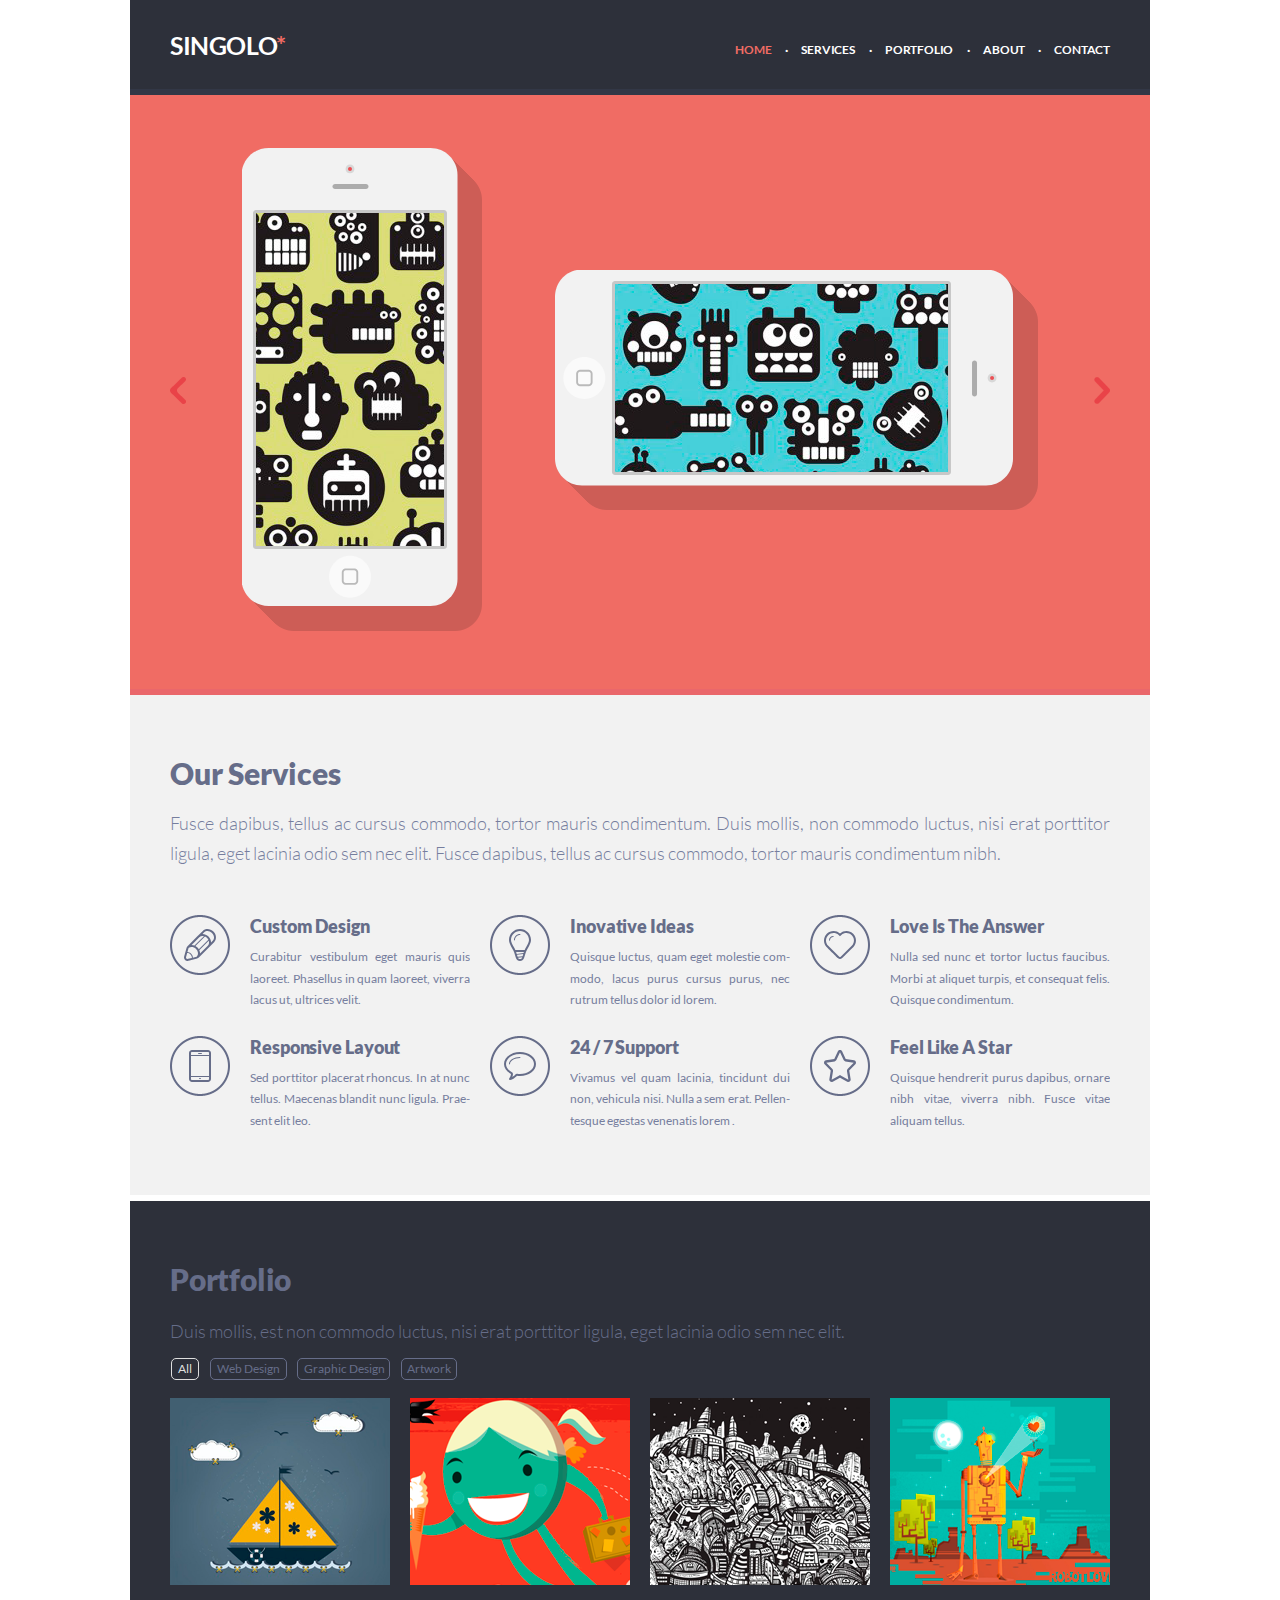
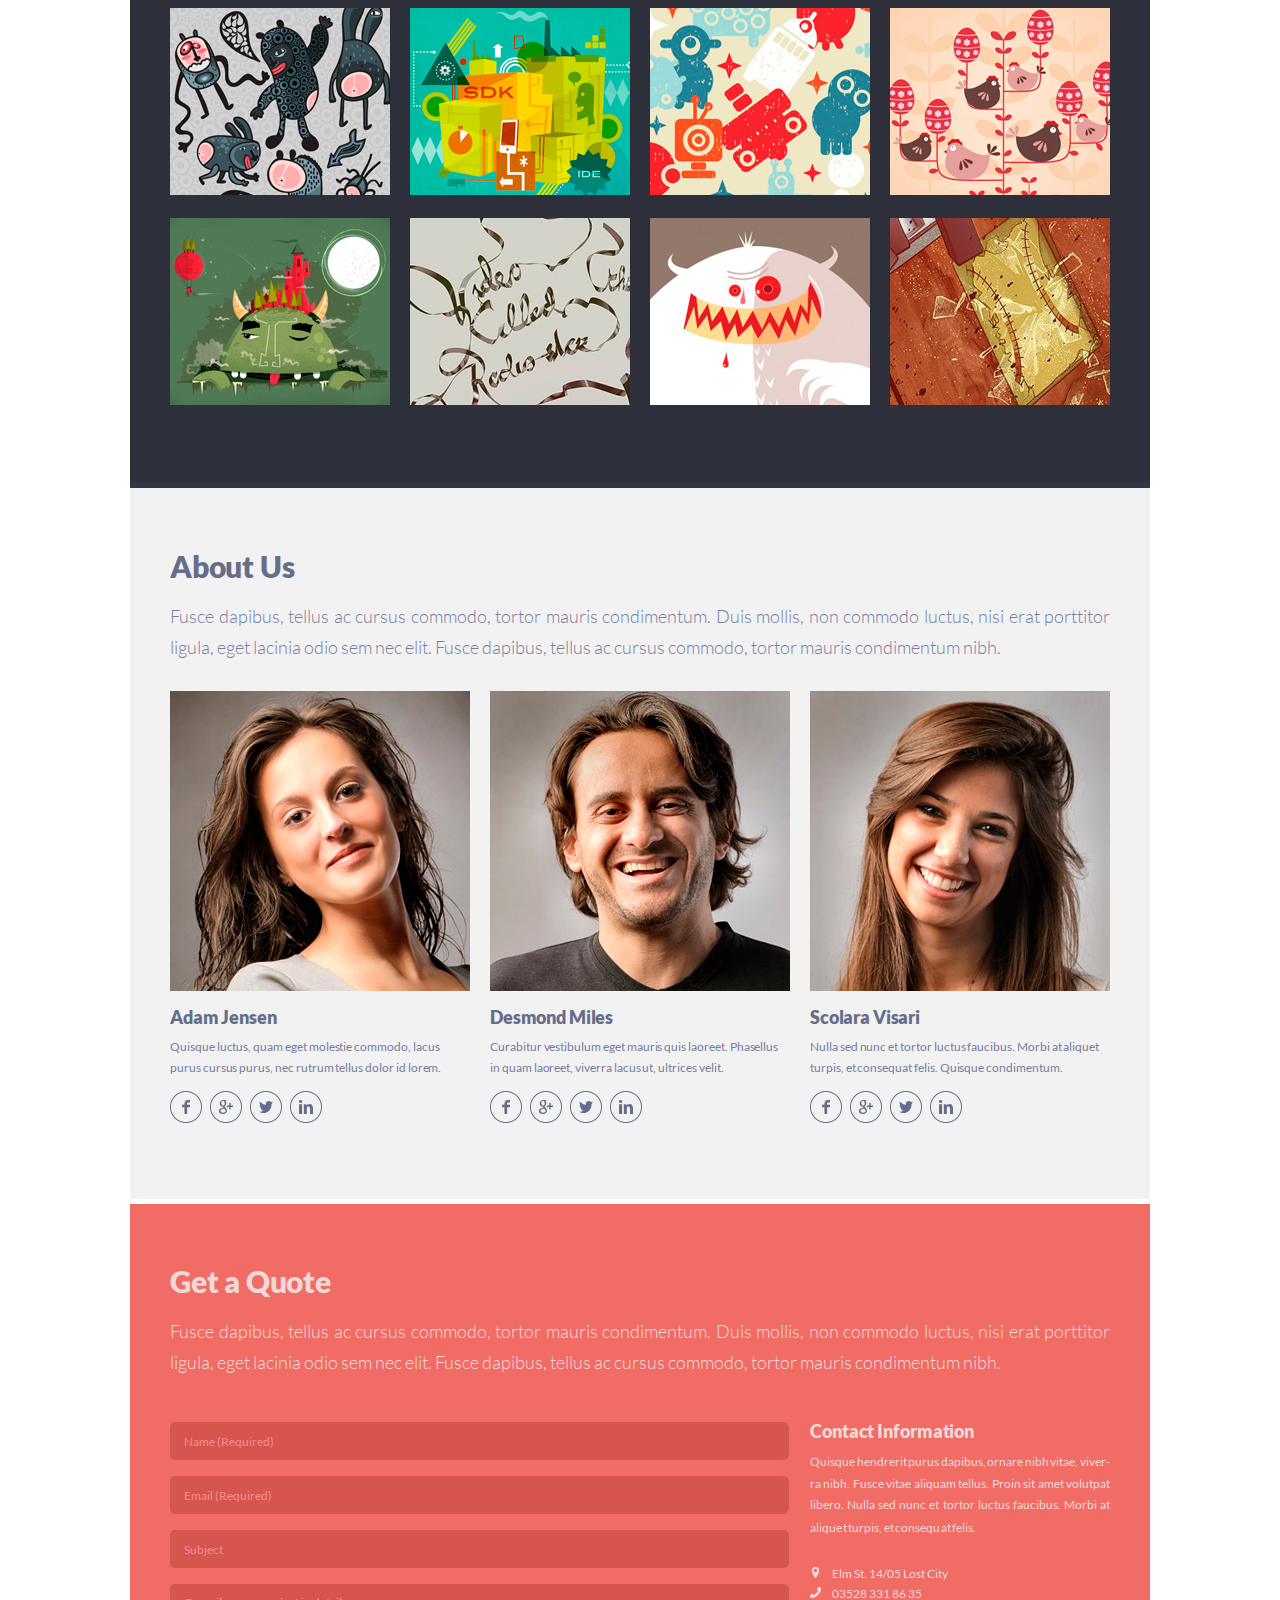
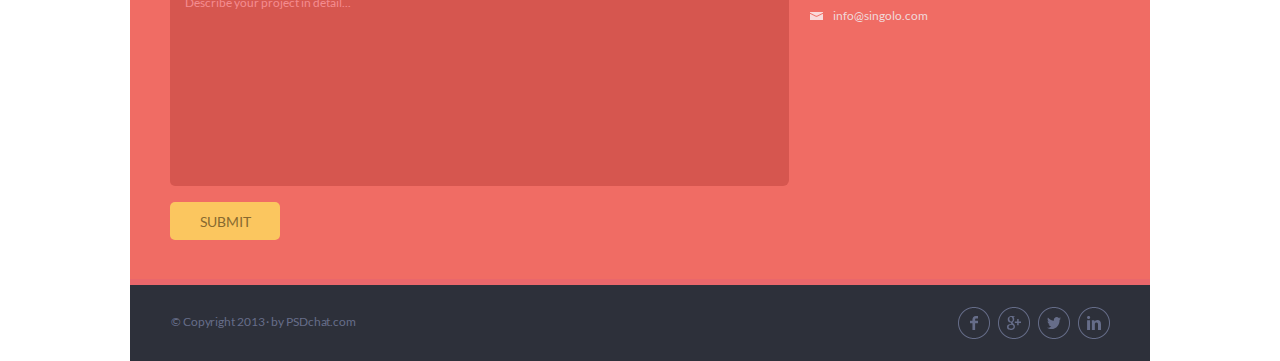
==== commit 1592064b: "feat: delete maxlength attribute in inputs" ====
--- a/index.html
+++ b/index.html
@@ -311,10 +311,10 @@
       <div class="get-a-quote__contacts">
         <div class="get-a-quote__form">
           <form class="form">
-            <input type="text" required class="input-contact" placeholder="Name (Required)" maxlength="20">
-            <input type="email" required class="input-contact" placeholder="Email (Required)" maxlength="30">
-            <input type="text" class="input-contact" placeholder="Subject" maxlength="20">
-            <textarea cols="30" rows="12" placeholder="Describe your project in detail..." maxlength="100"></textarea>
+            <input type="text" required class="input-contact" placeholder="Name (Required)">
+            <input type="email" required class="input-contact" placeholder="Email (Required)">
+            <input type="text" class="input-contact" placeholder="Subject">
+            <textarea cols="30" rows="12" placeholder="Describe your project in detail..."></textarea>
             <input type="submit" value="Submit">
           </form>
         </div>
@@ -363,4 +363,4 @@
   </body>
   </html>
 </body>
-</html>+</html>
--- a/style.css
+++ b/style.css
@@ -97,88 +97,67 @@
 }
 /*slider*/
 .slider {
-  width: 100%;
-  background: #ffffff;
-  display: flex;
-  border-bottom: 6px solid #ea676b;
+  background: #F06C64;
+  border-bottom: 6px solid #EA676B;
+  display: flex;
+  justify-content: space-between;
+  max-width: 100%;
+  padding: 0 40px;
+  width: 100%;
   align-items: center;
-  justify-content: space-between;
-  position: relative;
+  flex-wrap: nowrap;
+  position: relative;
+  transition: border-color 0.3s linear;
   overflow: hidden;
 }
 
-.slider__second-slide {
-  width: 100%;
-  display: flex;
-  justify-content: center;
-  transition: transform 0.2s ease-in-out;
-}
-
-.slider__second-slide img {
-  max-width: 100%;
-  width: 100%;
-  height: auto;
-}
-
-.slider__first-slide {
-  background: #f06c64;
-  display: flex;
-  width: 100%;
-  height: 100%;
+.slider__item:nth-child(n+2) {
+  width: 100%;
   position: absolute;
   left: 0;
   top: 0;
+  height: 100%;
+}
+
+.slider__item:nth-child(n+2) img {
+  height: 100%;
+  width: 100%;
+}
+
+.slider__item-disactive {
+  opacity: 0;
+}
+
+.slider__item-disactive-phone {
+  display: none;
+}
+
+.slider__arrow {
+  cursor: pointer;
+  z-index: 2;
+}
+
+.iphones {
+  display: flex;
+  padding: 53px 0 55px;
+  flex-wrap: nowrap;
+  align-items: center;
   justify-content: space-between;
-  align-items: center;
-  padding: 0 11%;
-  transition: transform 0.2s ease-in-out;
-}
-
-.slider__iphone-vertical {
-  margin-right: 7%;
-}
-
-.slider__first-slide img {
-  max-width: 100%;
-  width: 100%;
-  height: auto;
 }
 
 .iphone-disactive {
   display: none;
 }
 
-.slider__arrow {
-  position: absolute;
-  z-index: 2;
-  top: 50%;
-  transform: translateY(-50%);
-}
-
-.arrow {
-  cursor: pointer;
-  filter: brightness(0.9)
-}
-
-.arrow:hover {
-  transition: all 0.2s linear;
-  opacity: 0.7;
-}
-
-.arrow-right {
-  right: 4%;
-}
-
-.arrow-left {
-  left: 4%;
-  transform:  rotate(180deg) translateY(65%);
-}
+.phone-vertical{
+  margin-right: 73px;
+} 
 
 /*services*/
 .services {
   width: 100%;
   background: #f2f2f2;
-  padding: 60px 40px 52px;
+  padding: 60px 40px 64px;
   display: flex;
   border-bottom: 6px solid #ffffff;
   flex-direction: column;
@@ -219,6 +198,7 @@
   ;
   padding: 5% 0 0 0;
   column-gap: 20px;
+  row-gap: 25px;
   justify-items: center;
 }
 
@@ -228,7 +208,6 @@
   width: 100%;
   text-overflow: clip;
   overflow: hidden;
-  margin-bottom: 30px;
 }
 
 .services__image {
@@ -352,6 +331,11 @@
   cursor: pointer;
 }
 
+.portfolio__image:hover {
+  transition: 0.2s linear;
+  filter: contrast(160%);
+}
+
 .portfolio__image:nth-child(n+13) {
   display: none;
 }
@@ -533,6 +517,9 @@
   border-radius: 5px;
   color: #886A30;
   font-size: 14px;
+  text-transform: uppercase;
+  -webkit-appearance: none;
+  appearance: none;
 }
 
 form input:focus {
@@ -698,7 +685,7 @@
   font-weight: bold;
   padding: 10px 10px;
   max-height: 500px;
-  width: 500px;
+  width: 70%;
   background: rgb(255, 226, 226);
   border-radius: 20px;
   position: relative;
@@ -718,9 +705,6 @@
   background: rgb(255, 226, 226);
 }
 
-.modal-discribe {
-  min-height: 250px;
-}
 
 .modal-window>button {
   outline: none;
@@ -758,6 +742,18 @@
 }
 
 @media screen and (max-width: 1019px) {
+  .phone-vertical{
+    margin-right: 54px;
+  }  
+
+  .slider {
+    padding: 0 26px;
+  }
+
+  .iphones {
+    padding: 41px 0 47px;
+  }
+
   .services__list {
     margin-top: 28px;
     display: grid;
@@ -767,11 +763,8 @@
     "a a"
     ;
     padding: 28px 0 0 0;
-    row-gap: 53px;
-  }
-
-  .services__item {
-    margin-bottom: 39px;
+    column-gap: 53px;
+    row-gap: 39px;
   }
   
   .portfolio__examples {
@@ -916,6 +909,18 @@
     transform: rotate(90deg);
   }
 
+  .slider {
+    padding: 0 10px;
+  }
+
+  .iphones {
+    padding: 20px 0 23px;
+  }
+
+  .phone-vertical{
+    margin-right: 26px;
+  } 
+
   .services__list {
     display: grid;
     grid-template-areas: 
@@ -927,7 +932,7 @@
     "a"
     ;
     padding: 25px 0 0 0;
-    row-gap: 0;
+    row-gap: 17px;
     column-gap: 53px;
     margin-top: 25px;
   }
@@ -965,6 +970,10 @@
     max-height: 127px;
   }
 
+  .portfolio__image:nth-child(n+9) {
+    display: none;
+  }
+
   .about-us {
     height: auto;
   }
@@ -1005,14 +1014,47 @@
   }  
 
   .footer {
+    padding: 0;
     display: flex;
     justify-content: center;
+    align-items: center;
+  }
+
+  .footer__social-media {
+    position: unset;
   }
 }
 
 @media screen and (max-width: 374px) {
+  .slider {
+    padding: 0 5px;
+  }
+
+  .iphones>picture:nth-child(1) {
+    margin-right: 2px;
+  } 
+
   .services__list {
     padding: 25px 0 0 0;
+  }
+
+  .portfolio__image{
+    width: 100%;
+    height: auto;
+  }
+
+  .portfolio__image-noborder {
+    width: 100%;
+    height: auto;
+  }
+
+  .portfolio__image-border {
+    width: 100%;
+    height: auto;
+  }
+
+  .portfolio__item {
+    margin-bottom: 5px;
   }
 }
 
@@ -1050,4 +1092,4 @@
   to {
     transform: translateX(100%);
   }
-}+}
--- a/style.css
+++ b/style.css
@@ -97,88 +97,67 @@
 }
 /*slider*/
 .slider {
-  width: 100%;
-  background: #ffffff;
-  display: flex;
-  border-bottom: 6px solid #ea676b;
+  background: #F06C64;
+  border-bottom: 6px solid #EA676B;
+  display: flex;
+  justify-content: space-between;
+  max-width: 100%;
+  padding: 0 40px;
+  width: 100%;
   align-items: center;
-  justify-content: space-between;
-  position: relative;
+  flex-wrap: nowrap;
+  position: relative;
+  transition: border-color 0.3s linear;
   overflow: hidden;
 }
 
-.slider__second-slide {
-  width: 100%;
-  display: flex;
-  justify-content: center;
-  transition: transform 0.2s ease-in-out;
-}
-
-.slider__second-slide img {
-  max-width: 100%;
-  width: 100%;
-  height: auto;
-}
-
-.slider__first-slide {
-  background: #f06c64;
-  display: flex;
-  width: 100%;
-  height: 100%;
+.slider__item:nth-child(n+2) {
+  width: 100%;
   position: absolute;
   left: 0;
   top: 0;
+  height: 100%;
+}
+
+.slider__item:nth-child(n+2) img {
+  height: 100%;
+  width: 100%;
+}
+
+.slider__item-disactive {
+  opacity: 0;
+}
+
+.slider__item-disactive-phone {
+  display: none;
+}
+
+.slider__arrow {
+  cursor: pointer;
+  z-index: 2;
+}
+
+.iphones {
+  display: flex;
+  padding: 53px 0 55px;
+  flex-wrap: nowrap;
+  align-items: center;
   justify-content: space-between;
-  align-items: center;
-  padding: 0 11%;
-  transition: transform 0.2s ease-in-out;
-}
-
-.slider__iphone-vertical {
-  margin-right: 7%;
-}
-
-.slider__first-slide img {
-  max-width: 100%;
-  width: 100%;
-  height: auto;
 }
 
 .iphone-disactive {
   display: none;
 }
 
-.slider__arrow {
-  position: absolute;
-  z-index: 2;
-  top: 50%;
-  transform: translateY(-50%);
-}
-
-.arrow {
-  cursor: pointer;
-  filter: brightness(0.9)
-}
-
-.arrow:hover {
-  transition: all 0.2s linear;
-  opacity: 0.7;
-}
-
-.arrow-right {
-  right: 4%;
-}
-
-.arrow-left {
-  left: 4%;
-  transform:  rotate(180deg) translateY(65%);
-}
+.phone-vertical{
+  margin-right: 73px;
+} 
 
 /*services*/
 .services {
   width: 100%;
   background: #f2f2f2;
-  padding: 60px 40px 52px;
+  padding: 60px 40px 64px;
   display: flex;
   border-bottom: 6px solid #ffffff;
   flex-direction: column;
@@ -219,6 +198,7 @@
   ;
   padding: 5% 0 0 0;
   column-gap: 20px;
+  row-gap: 25px;
   justify-items: center;
 }
 
@@ -228,7 +208,6 @@
   width: 100%;
   text-overflow: clip;
   overflow: hidden;
-  margin-bottom: 30px;
 }
 
 .services__image {
@@ -352,6 +331,11 @@
   cursor: pointer;
 }
 
+.portfolio__image:hover {
+  transition: 0.2s linear;
+  filter: contrast(160%);
+}
+
 .portfolio__image:nth-child(n+13) {
   display: none;
 }
@@ -533,6 +517,9 @@
   border-radius: 5px;
   color: #886A30;
   font-size: 14px;
+  text-transform: uppercase;
+  -webkit-appearance: none;
+  appearance: none;
 }
 
 form input:focus {
@@ -698,7 +685,7 @@
   font-weight: bold;
   padding: 10px 10px;
   max-height: 500px;
-  width: 500px;
+  width: 70%;
   background: rgb(255, 226, 226);
   border-radius: 20px;
   position: relative;
@@ -718,9 +705,6 @@
   background: rgb(255, 226, 226);
 }
 
-.modal-discribe {
-  min-height: 250px;
-}
 
 .modal-window>button {
   outline: none;
@@ -758,6 +742,18 @@
 }
 
 @media screen and (max-width: 1019px) {
+  .phone-vertical{
+    margin-right: 54px;
+  }  
+
+  .slider {
+    padding: 0 26px;
+  }
+
+  .iphones {
+    padding: 41px 0 47px;
+  }
+
   .services__list {
     margin-top: 28px;
     display: grid;
@@ -767,11 +763,8 @@
     "a a"
     ;
     padding: 28px 0 0 0;
-    row-gap: 53px;
-  }
-
-  .services__item {
-    margin-bottom: 39px;
+    column-gap: 53px;
+    row-gap: 39px;
   }
   
   .portfolio__examples {
@@ -916,6 +909,18 @@
     transform: rotate(90deg);
   }
 
+  .slider {
+    padding: 0 10px;
+  }
+
+  .iphones {
+    padding: 20px 0 23px;
+  }
+
+  .phone-vertical{
+    margin-right: 26px;
+  } 
+
   .services__list {
     display: grid;
     grid-template-areas: 
@@ -927,7 +932,7 @@
     "a"
     ;
     padding: 25px 0 0 0;
-    row-gap: 0;
+    row-gap: 17px;
     column-gap: 53px;
     margin-top: 25px;
   }
@@ -965,6 +970,10 @@
     max-height: 127px;
   }
 
+  .portfolio__image:nth-child(n+9) {
+    display: none;
+  }
+
   .about-us {
     height: auto;
   }
@@ -1005,14 +1014,47 @@
   }  
 
   .footer {
+    padding: 0;
     display: flex;
     justify-content: center;
+    align-items: center;
+  }
+
+  .footer__social-media {
+    position: unset;
   }
 }
 
 @media screen and (max-width: 374px) {
+  .slider {
+    padding: 0 5px;
+  }
+
+  .iphones>picture:nth-child(1) {
+    margin-right: 2px;
+  } 
+
   .services__list {
     padding: 25px 0 0 0;
+  }
+
+  .portfolio__image{
+    width: 100%;
+    height: auto;
+  }
+
+  .portfolio__image-noborder {
+    width: 100%;
+    height: auto;
+  }
+
+  .portfolio__image-border {
+    width: 100%;
+    height: auto;
+  }
+
+  .portfolio__item {
+    margin-bottom: 5px;
   }
 }
 
@@ -1050,4 +1092,4 @@
   to {
     transform: translateX(100%);
   }
-}+}
